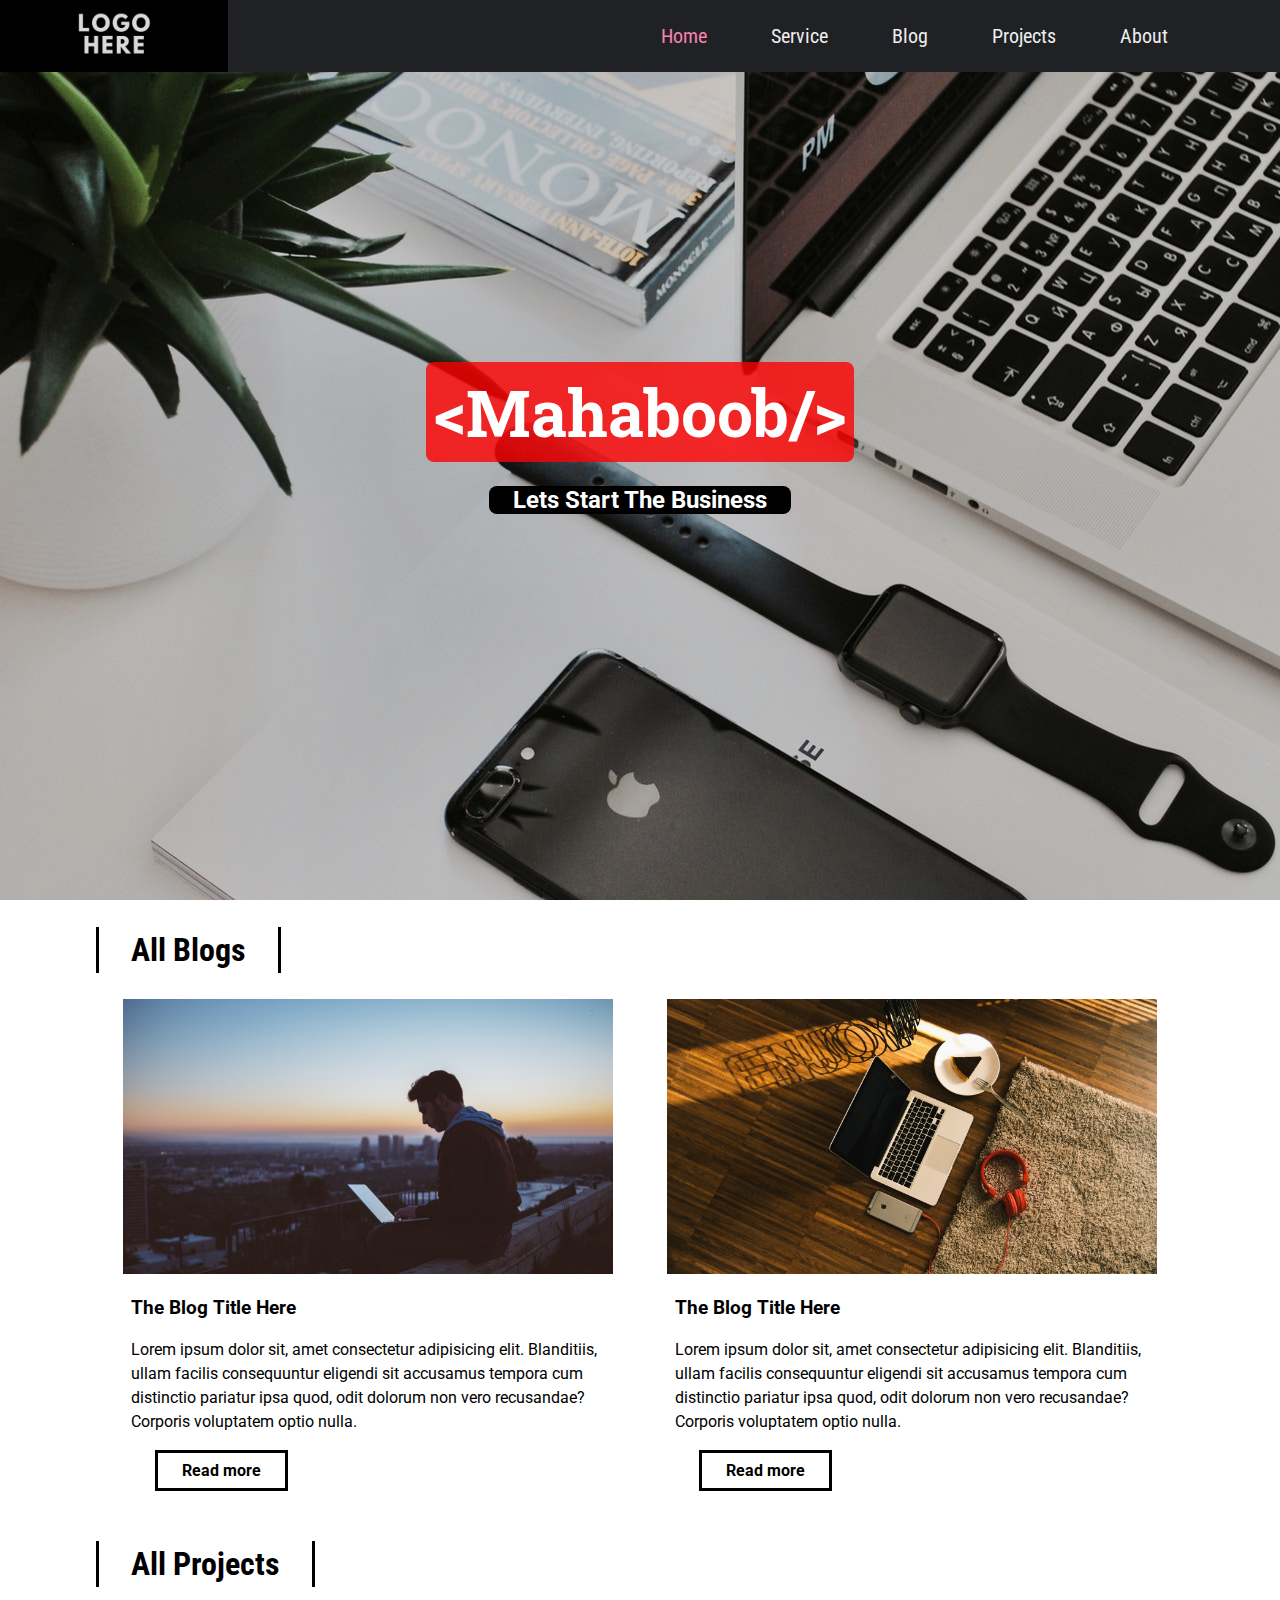
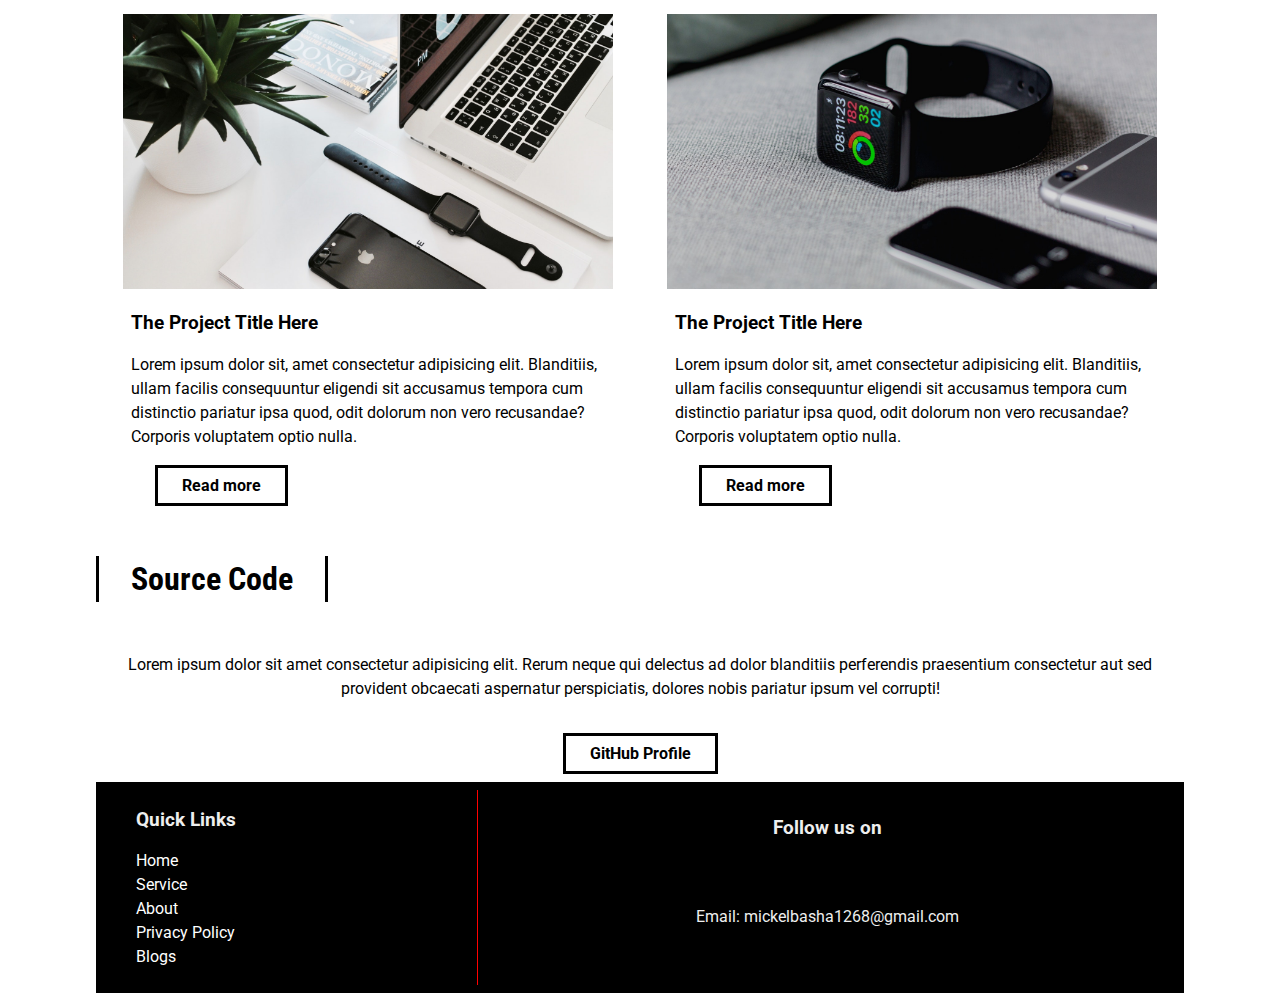
==== index.html @ 901f3002 "Add files via upload" ====
<!DOCTYPE html>
<html lang="en">

<head>
    <meta charset="UTF-8">
    <meta name="viewport" content="width=device-width, initial-scale=1.0">
    <meta http-equiv="X-UA-Compatible" content="ie=edge">
    <link rel="stylesheet" href="https://use.fontawesome.com/releases/v5.1.0/css/all.css" integrity="sha384-lKuwvrZot6UHsBSfcMvOkWwlCMgc0TaWr+30HWe3a4ltaBwTZhyTEggF5tJv8tbt"
        crossorigin="anonymous">
    <link href="https://fonts.googleapis.com/css?family=Roboto|Roboto+Condensed|Roboto+Slab" rel="stylesheet">
    <link href='https://unpkg.com/boxicons@2.0.7/css/boxicons.min.css' rel='stylesheet'>
    <link rel="stylesheet" href="style.css">
    <title>GTCoding</title>
</head>

<body>
    <div id="slideout-menu">
        <ul>
            <li>
                <a href="index.html">Home</a>
            </li>
            <li>
                <a href="blogslist.html">Service</a>
                <i class="bx bxs-chevron-down"></i>
                <ul>
                    <li><a href="">web development</a></li>
                    <li><a href="">android app development</a></li>
                    <li><a href="">social media marketing</a></li>
                    <li><a href="">digital marketing</a></li>
                </ul>
            </li>
            <li>
                <a href="blogslist.html">Blog</a>
            </li>
            <li>
                <a href="blogslist.html">Projects</a>
            </li>
            <li>
                <a href="about.html">About</a>
            </li>
            <li>
                <input type="text" placeholder="Search Here">
            </li>
        </ul>
    </div>

    <nav>
        <div id="logo-img">
            <a href="#">
                <img src="img/logo.png" alt="GTCoding Logo">
            </a>
        </div>
        <div id="menu-icon">
            <i class="fas fa-bars"></i>
        </div>
        <ul>
            <li>
                <a class="active" href="index.html">Home</a>
            </li>
            <li>
                <a href="blogslist.html">Service</a>
                <ul>
                    <li><a href="">web development</a></li>
                    <li><a href="">android app development</a></li>
                    <li><a href="">social media marketing</a></li>
                    <li><a href="">digital marketing</a></li>           
                </ul>
            </li>
            <li>
                <a href="blogslist.html">Blog</a>
            </li>
            <li>
                <a href="blogslist.html">Projects</a>
            </li>
            <li>
                <a href="about.html">About</a>
            </li>
            <li>
                <div id="search-icon">
                    <i class="fas fa-search"></i>
                </div>
            </li>
        </ul>
    </nav>

    <div id="searchbox">
        <input type="text" placeholder="Search Here">
    </div>

    <div id="banner">
        <h1>&lt;Mahaboob/&gt;</h1>
        <h3>Lets Start The Business</h3>
    </div>

    <main>
        <a href="blogslist.html">
            <h2 class="section-heading">All Blogs</h2>
        </a>

        <section>
            <div class="card">
                <div class="card-image">
                    <a href="blogpost.html">
                        <img src="img/1.jpg" alt="Card Image">
                    </a>
                </div>

                <div class="card-description">
                    <a href="blogpost.html">
                        <h3>The Blog Title Here</h3>
                    </a>
                    <p>
                        Lorem ipsum dolor sit, amet consectetur adipisicing elit. Blanditiis, ullam facilis consequuntur eligendi sit accusamus tempora
                        cum distinctio pariatur ipsa quod, odit dolorum non vero recusandae? Corporis voluptatem optio nulla.
                    </p>
                    <a href="blogpost.html" class="btn-readmore">Read more</a>
                </div>
            </div>

            <div class="card">
                <div class="card-image">
                    <a href="blogpost.html">
                        <img src="img/2.jpg" alt="Card Image">
                    </a>
                </div>

                <div class="card-description">
                    <a href="blogpost.html">
                        <h3>The Blog Title Here</h3>
                    </a>
                    <p>
                        Lorem ipsum dolor sit, amet consectetur adipisicing elit. Blanditiis, ullam facilis consequuntur eligendi sit accusamus tempora
                        cum distinctio pariatur ipsa quod, odit dolorum non vero recusandae? Corporis voluptatem optio nulla.
                    </p>
                    <a href="blogpost.html" class="btn-readmore">Read more</a>
                </div>
            </div>
        </section>

        <a href="blogslist.html">
        	<h2 class="section-heading">All Projects</h2>
    	</a>

        <section>
            <div class="card">
                <div class="card-image">
                    <a href="blogpost.html">
                        <img src="img/3.jpg" alt="Card Image">
                    </a>
                </div>

                <div class="card-description">
                    <a href="blogpost.html">
                        <h3>The Project Title Here</h3>
                    </a>
                    <p>
                        Lorem ipsum dolor sit, amet consectetur adipisicing elit. Blanditiis, ullam facilis consequuntur eligendi sit accusamus tempora
                        cum distinctio pariatur ipsa quod, odit dolorum non vero recusandae? Corporis voluptatem optio nulla.
                    </p>
                    <a href="blogpost.html" class="btn-readmore">Read more</a>
                </div>
            </div>

            <div class="card">
                <div class="card-image">
                    <a href="blogpost.html">
                        <img src="img/4.jpg" alt="Card Image">
                    </a>
                </div>

                <div class="card-description">
                    <a href="blogpost.html">
                        <h3>The Project Title Here</h3>
                    </a>
                    <p>
                        Lorem ipsum dolor sit, amet consectetur adipisicing elit. Blanditiis, ullam facilis consequuntur eligendi sit accusamus tempora
                        cum distinctio pariatur ipsa quod, odit dolorum non vero recusandae? Corporis voluptatem optio nulla.
                    </p>
                    <a href="blogpost.html" class="btn-readmore">Read more</a>
                </div>
            </div>
        </section>

        <h2 class="section-heading">Source Code</h2>

        <section id="section-source">
            <p>
                Lorem ipsum dolor sit amet consectetur adipisicing elit. Rerum neque qui delectus ad dolor blanditiis perferendis praesentium
                consectetur aut sed provident obcaecati aspernatur perspiciatis, dolores nobis pariatur ipsum vel corrupti!
            </p>
            <a href="#" class="btn-readmore">GitHub Profile</a>
        </section>

        <footer>
            <div id="left-footer">
                <h3>Quick Links</h3>
                <p>
                    <ul>
                        <li>
                            <a href="index.html">Home</a>
                        </li>
                        <li>
                            <a href="about.html">Service</a>
                        </li>
                        <li>
                            <a href="about.html">About</a>
                        </li>
                        <li>
                            <a href="#">Privacy Policy</a>
                        </li>
                        <li>
                            <a href="blogslist.html">Blogs</a>
                        </li>
                    </ul>
                </p>
            </div>

            <div id="right-footer">
                <h3>Follow us on</h3>
                <div id="social-media-footer">
                    <ul>
                        <li>
                            <a href="https://facebook.com/Mahaboobtech/">
                                <i class="fab fa-facebook"></i>
                            </a>
                        </li>
                        <li>
                            <a href="https://youtube.com/mahaboobtech">
                                <i class="fab fa-youtube"></i>
                            </a>
                        </li>
                        <li>
                            <a href="https://github.com/mahaboobtech">
                                <i class="fab fa-github"></i>
                            </a>
                        </li>
                    </ul>
                </div>
                <p>Email: mickelbasha1268@gmail.com</p>
            </div>
        </footer>

    </main>

    <script src="main.js"></script>
</body>

</html>
---- style.css ----
body {
  font-family: "Roboto", sans-serif;
  margin: 0;
}

h1 {
  padding: 8px;
  background: rgba(255, 0, 0, 0.8);
  border-radius: 8px;
  margin: 0;
  font-size: 64px;
  font-family: "Roboto Slab", serif;
}

p {
  line-height: 1.5;
}

main {
  margin: 0 auto;
}

a {
  text-decoration: none;
  color: black;
}

a:hover {
  text-decoration: underline;
}

/* Inputs */

input,
textarea {
  height: 32px;
  padding: 0 16px;
  font-family: "Roboto Condensed", sans-serif;
  font-size: 20px;
  border: none;
  box-shadow: inset 8px 3px 18px -4px rgba(0, 0, 0, 0.4);
}

input:focus,
textarea:focus {
  outline: none;
}

/* Banner */

#banner {
  height: 100vh;
  display: flex;
  align-items: center;
  justify-content: center;
  flex-direction: column;
  background: rgba(0, 0, 0, 0.2) url("img/3.jpg");
  background-size: cover;
  background-attachment: fixed;
  background-position: center;
  background-blend-mode: overlay;
  color: white;
}

#banner h3 {
  background: black;
  border-radius: 8px;
  padding: 0 24px;
  font-size: 24px;
}

/* Search Box */

#searchbox {
  position: fixed;
  right: 0;
  top: 24px;
  width: 500px;
  pointer-events: none;
  z-index: 50;
  transition: 0.4s;
}

#searchbox input {
  height: 48px;
  width: 100%;
}

/* Navigation */

nav {
  height: 72px;
  background: #202125;
  width: 100%;
  margin: 0;
  position: fixed;
  font-family: "Roboto Condensed", sans-serif;
  font-size: 20px;
  display: flex;
  justify-content: space-between;
  padding: 0 16px 0 0;
  box-sizing: border-box;
  z-index: 100;
}

nav a {
  padding: 0 32px;
  color: #eee;
  transition: 0.4s;
}

nav a:hover {
  text-decoration: none;
  color: red;
}

nav ul {
  display: flex;
  list-style: none;
  justify-content: space-around;
  align-items: center;
  height: 100%;
  margin: 0;
}
nav ul ul{
  display:grid;
  height: inherit;
  margin: 0px 0px 0 0;
  padding: 1px 1px 1px 1px;
  opacity: 0;
  visibility: hidden;
  position: absolute;
  top: 60px;
  /* left: 0; */
  z-index: 2;
  background: #202125;
  border-radius: 5px;
  transition: all .3s ease-in-out;
}
nav ul ul li{
  margin-top: 5px;
  height: 30px;
  border-color: aliceblue;
  /* height: 40px; */
  /* margin-top: 20px; */
  /* min-height: px; */
  /* color: black;
  padding: 12px 16px;
  text-decoration: none;
  display: block; */
}

nav li:hover > ul{
  opacity: 1;
  visibility: visible;
  margin: 0;
}

.active {
  color: #f783ae;
}

#logo-img {
  display: flex;
  height: 100%;
  background: #111;
  padding: 0 32px;
  align-items: center;
  color: white;
  transition: 0.4s;
}

#logo-img img {
  height: 100px;
}

#logo-img:hover {
  background: black;
}

#menu-icon {
  height: 100%;
  font-size: 28px;
  padding: 0 4px;
  color: #eee;
  display: none;
  align-items: center;
}

/* Search Icon */

#search-icon {
  color: white;
  padding: 0 32px;
  cursor: pointer;
  transition: 0.4s;
}

#search-icon:hover {
  color: red;
}

/* Slideout Menu */

#slideout-menu {
  display: none;
  background: #2d3436;
  z-index: 100;
  position: fixed;
  transition: 0.4s;
  margin-top: 72px;
  width: 100%;
  text-align: center;
  opacity:0;
  pointer-events:none;
}

#slideout-menu ul {
  list-style: none;
  padding: 0 32px;
}

#slideout-menu ul li {
  padding: 8px;
}

#slideout-menu a {
  font-family: "Roboto Condensed", sans-serif;
  font-size: 20px;
  color: white;
}

#slideout-menu input {
  width: 85%;
  padding: 8px;
  font-family: "Roboto Condensed", sans-serif;
  font-size: 20px;
  text-align: center;
}

#slideout-menu ul li ul{
  display: contents;
  /* display: none; */
  margin-top: 10px;
  opacity: 1;
  visibility: hidden;
  position:relative;
  top: auto;
  /* left: 0; */
  /* z-index: 1; */
  background: #3b5998;
  border-radius: 3px;
  transition: all .3s ease-in-out;
}

#slidout-menu li:hover > ul{
  opacity: 1;
  visibility: visible;
  /* position: absolute; */
  margin: 0;
}
#slidout-menu li:hover ul{
  display: none;
}

/* Sections */

section {
  display: flex;
  justify-content: space-around;
  flex-wrap: wrap;
}

.section-heading {
  font-size: 32px;
  font-family: "Roboto Condensed", sans-serif;
  border-left: 3px solid black;
  border-right: 3px solid black;
  transition: all 0.4s;
  display: inline-block;
  padding: 4px 32px;
}

.section-heading:hover {
  padding: 4px 48px;
  background: red;
}

/* Section Source */

#section-source p {
  padding: 8px;
  text-align: center;
}

#section-source a {
  margin: 8px;
  text-align: center;
}

/* Card */

.card-image {
  transition: 0.4s;
}

.card-image:hover {
  box-shadow: 0 10px 6px -6px #777;
}

.card .card-description {
  padding: 0 8px;
}

.card-meta-blogpost{
  color:#333;
  font-size:14px;
  padding: 16px;
  font-family:'Roboto Slab', serif;
}

.card-meta-blogpost a{
  color:#333;
}

/* Button Read more */

.btn-readmore {
  padding: 8px 24px;
  border: 3px solid black;
  transition: 0.4s;
  display: inline-block;
  margin-bottom: 24px;
  margin-left: 24px;
  font-weight: bold;
  cursor: pointer;
  background: white;
}

.btn-readmore:hover {
  background: red;
  text-decoration: none;
  padding: 8px 64px 8px 24px;
  color: white;
}

/* Footer */

footer {
  background: black;
  padding: 8px;
  color: #eee;
  display: flex;
}

footer a {
  color: white;
}

footer #left-footer {
  flex: 1;
  border-right: 1px solid red;
  padding-left: 32px;
}

footer #left-footer ul {
  padding: 0;
  list-style: none;
  line-height: 1.5;
}

footer #right-footer {
  flex: 2;
  padding: 8px;
  text-align: center;
}

footer #social-media-footer a .fa-facebook,
footer #social-media-footer a .fa-youtube,
footer #social-media-footer a .fa-github {
  color: white;
  transition: 0.4s;
}

footer #social-media-footer ul {
  display: flex;
  list-style: none;
  justify-content: center;
  padding: 0;
}

footer #social-media-footer ul li {
  font-size: 48px;
  padding: 16px;
  transition: 0.4s;
}

footer #social-media-footer ul li:hover a .fa-youtube {
  color: red;
}

footer #social-media-footer ul li:hover a .fa-facebook {
  color: #3b5998;
}

footer #social-media-footer ul li:hover a .fa-github {
  color: #bbb;
}

/* Blog List page */

.page-heading{
  font-size:32px;
  font-family:'Roboto Condensed', sans-serif;
  border-left:3px solid black;
  border-right:3px solid black;
  transition: all 0.4s;
  display:inline-block;
  padding:4px 32px;
  margin-top: 120px;
}

.page-heading:hover{
  padding:4px 48px;
  background:red;
}

.card-meta{
  color:#333;
  font-size: 14px;
  padding-left:8px;
  font-family:'Roboto Slab', serif;
}

.card-meta a{
  color:#333;
}

/* Pagination */

.pagination{
  padding:8px;
  text-align:center;
  font-weight:bold;
}

.pagination a{
  border-top: 3px solid white;
  display: inline-block;
  padding:8px 16px;
  transition:0.4s;
}

.pagination a:hover{
  text-decoration: none;
  border-top:3px solid black;
}

/* Single Blogpost */

#post-container{
  display: flex;
}

#blogpost{
  display: flex;
  flex-direction:column;
  width:70%;
  border-left:1px solid #999;
}

#blogpost .card{
  width:100%;
}

#blogpost .card-image:hover{
  box-shadow: none;
}

/* Sidebar */

#sidebar{
  background:#333;
  flex:1;
  padding: 8px 16px;
  color:white;
  box-shadow: inset 27px 0 51px -18px rgba(0,0,0,0.75);
}

/* Comments section */

#comments-section{
  border-top: 2px solid #eee;
  padding:8px;
}


/* Media Queries */

@media (max-width: 900px) {
  nav ul {
    display: none;
  }

  #menu-icon {
    display: flex;
  }

  #slideout-menu {
    display: block;
  }

  #searchbox {
    display: none;
  }

  #blogpost{
    width:100%;
    border-left:0;
  }

  #sidebar{
    display: none;
  }
}

@media (max-width: 719px) {
  main {
    width: 95%;
  }

  section {
    flex-direction: column;
  }

  .card,
  .card .card-image img {
    width: 100%;
  }

  footer {
    flex-direction: column;
    text-align: center;
  }

  footer #left-footer {
    flex: 1;
    border-right: 0;
    padding-left: 0;
  }

  footer #right-footer {
    background: #eee;
    color: black;
  }

  footer #right-footer a {
    color: black;
  }

  footer #social-media-footer a .fa-facebook,
  footer #social-media-footer a .fa-youtube,
  footer #social-media-footer a .fa-github {
    color: black;
    transition: 0.4s;
  }
}

@media (max-width: 600px) {
  main {
    width: 100%;
  }

  h1 {
    font-size: 48px;
  }

  #banner h3 {
    font-size: 20px;
  }

  .card {
    text-align: center;
  }

  #logo-img {
    padding: 0;
  }
}

@media (min-width: 720px) {
  main {
    width: 95%;
  }
  .card {
    width: 45%;
  }
  .card .card-image img {
    width: 100%;
  }
}

@media (min-width: 1200px) {
  main {
    width: 85%;
  }
}
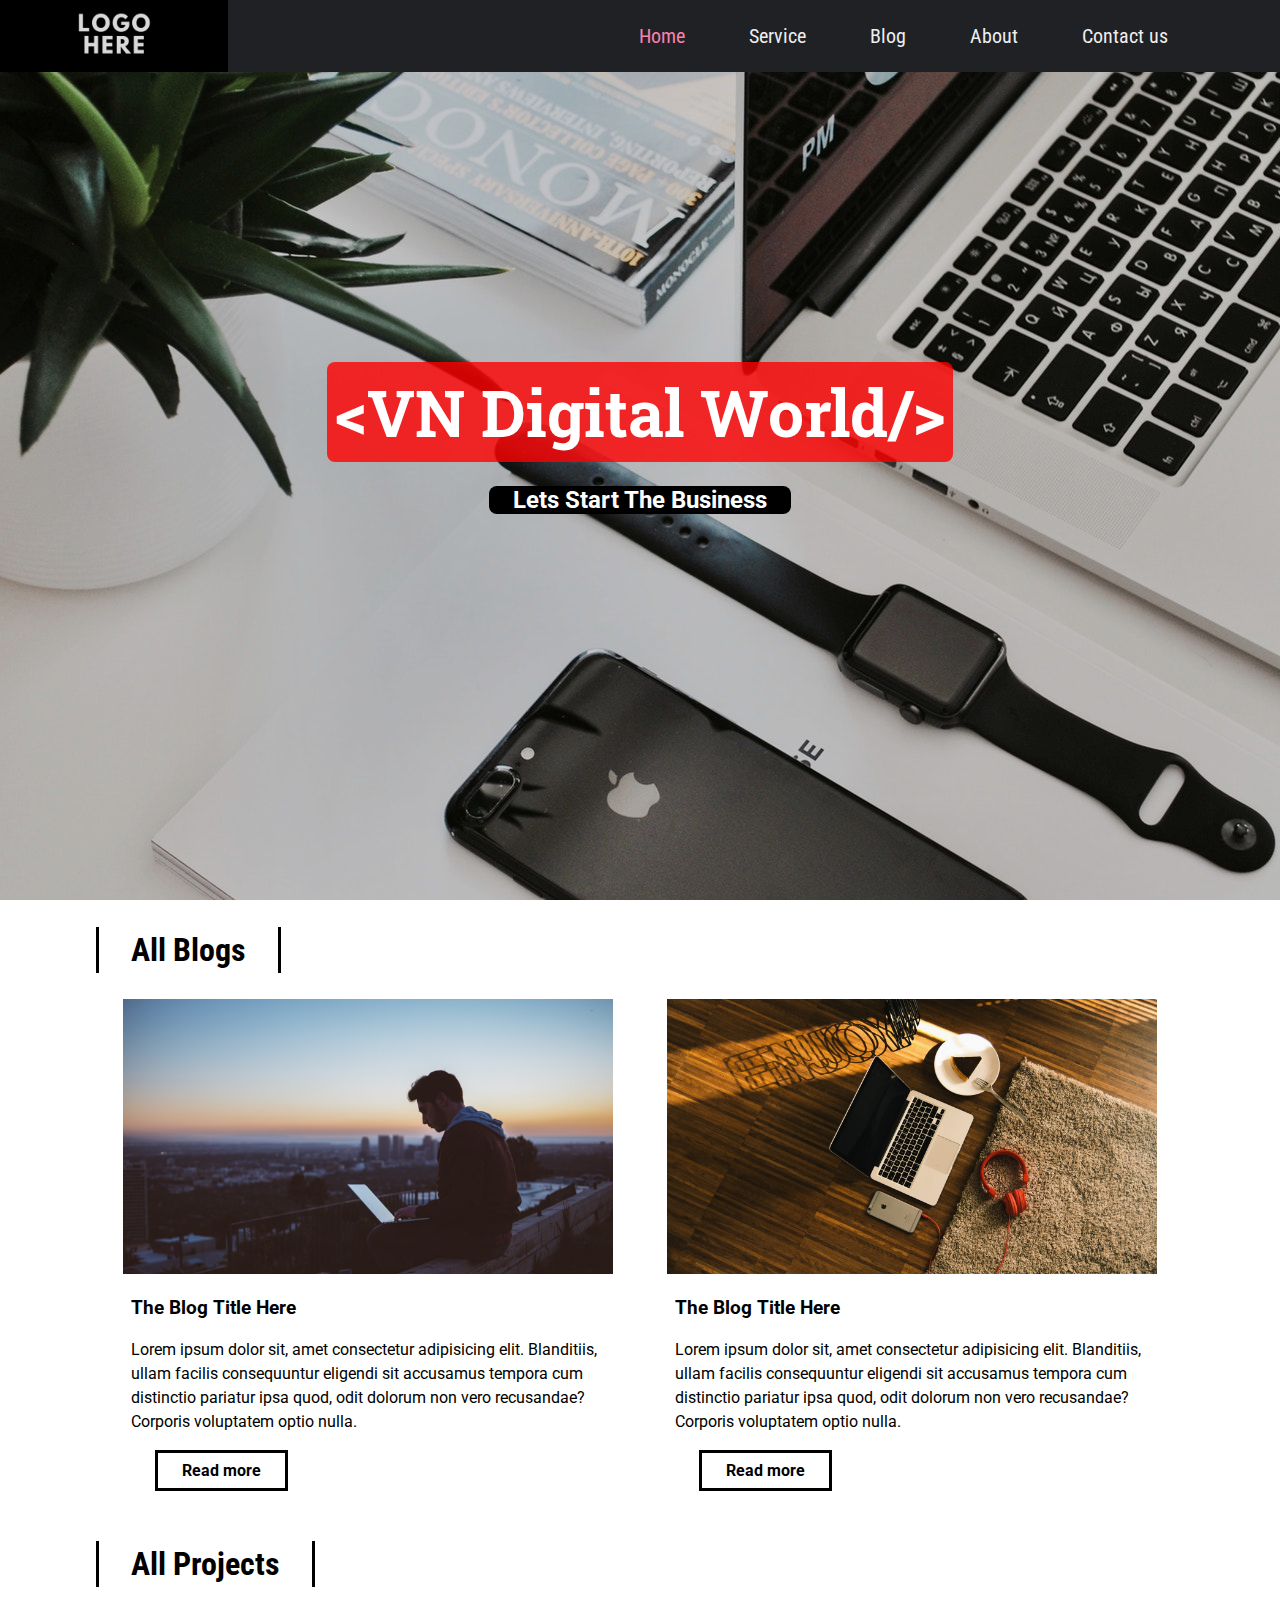
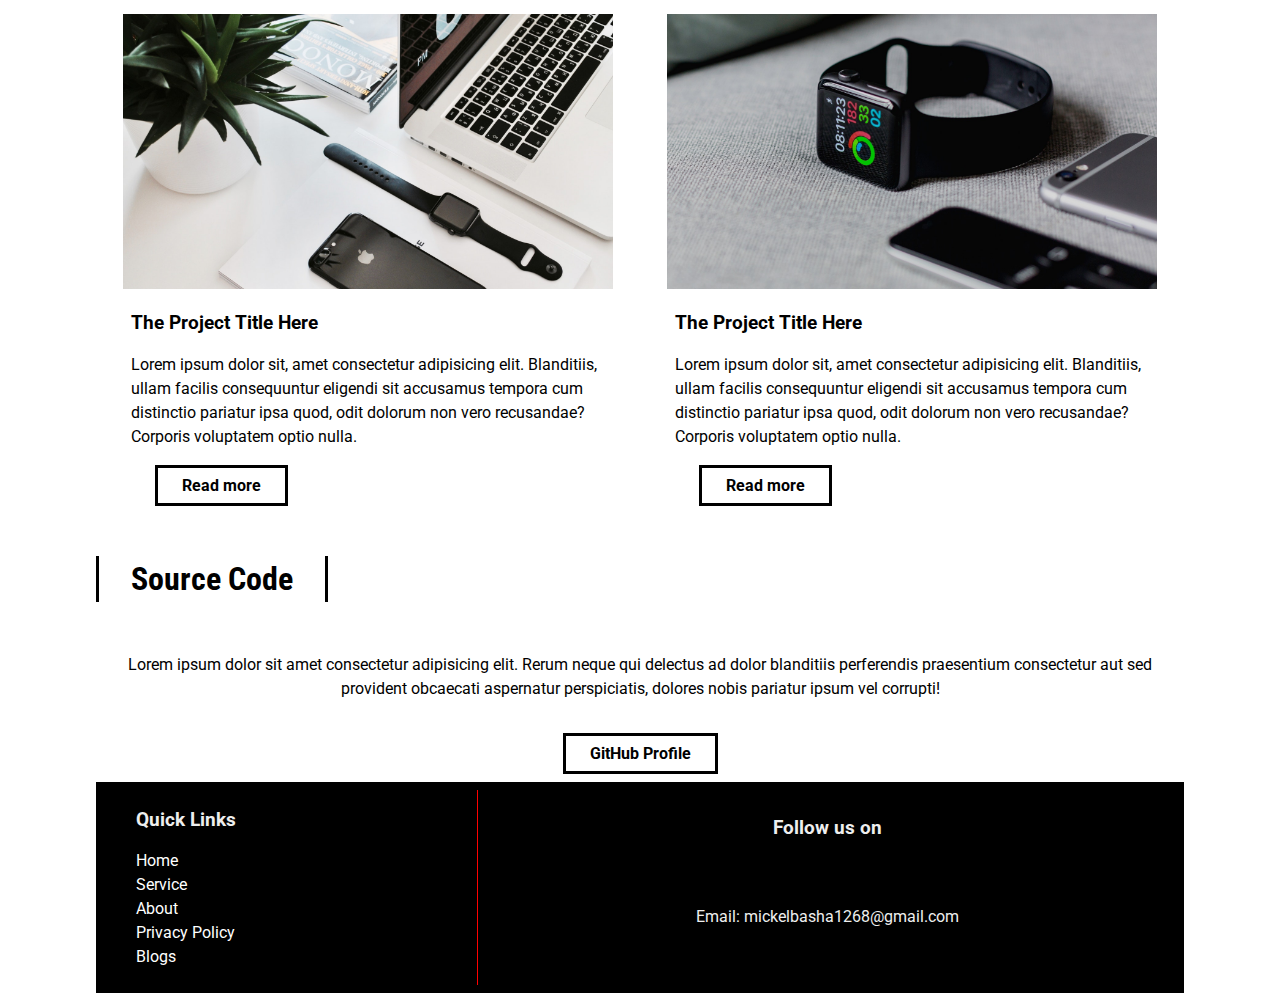
==== commit 9731ab15: "justTesting" ====
--- a/index.html
+++ b/index.html
@@ -1,248 +1,260 @@
-<!DOCTYPE html>
-<html lang="en">
-
-<head>
-    <meta charset="UTF-8">
-    <meta name="viewport" content="width=device-width, initial-scale=1.0">
-    <meta http-equiv="X-UA-Compatible" content="ie=edge">
-    <link rel="stylesheet" href="https://use.fontawesome.com/releases/v5.1.0/css/all.css" integrity="sha384-lKuwvrZot6UHsBSfcMvOkWwlCMgc0TaWr+30HWe3a4ltaBwTZhyTEggF5tJv8tbt"
-        crossorigin="anonymous">
-    <link href="https://fonts.googleapis.com/css?family=Roboto|Roboto+Condensed|Roboto+Slab" rel="stylesheet">
-    <link href='https://unpkg.com/boxicons@2.0.7/css/boxicons.min.css' rel='stylesheet'>
-    <link rel="stylesheet" href="style.css">
-    <title>GTCoding</title>
-</head>
-
-<body>
-    <div id="slideout-menu">
-        <ul>
-            <li>
-                <a href="index.html">Home</a>
-            </li>
-            <li>
-                <a href="blogslist.html">Service</a>
-                <i class="bx bxs-chevron-down"></i>
-                <ul>
-                    <li><a href="">web development</a></li>
-                    <li><a href="">android app development</a></li>
-                    <li><a href="">social media marketing</a></li>
-                    <li><a href="">digital marketing</a></li>
-                </ul>
-            </li>
-            <li>
-                <a href="blogslist.html">Blog</a>
-            </li>
-            <li>
-                <a href="blogslist.html">Projects</a>
-            </li>
-            <li>
-                <a href="about.html">About</a>
-            </li>
-            <li>
-                <input type="text" placeholder="Search Here">
-            </li>
-        </ul>
-    </div>
-
-    <nav>
-        <div id="logo-img">
-            <a href="#">
-                <img src="img/logo.png" alt="GTCoding Logo">
-            </a>
-        </div>
-        <div id="menu-icon">
-            <i class="fas fa-bars"></i>
-        </div>
-        <ul>
-            <li>
-                <a class="active" href="index.html">Home</a>
-            </li>
-            <li>
-                <a href="blogslist.html">Service</a>
-                <ul>
-                    <li><a href="">web development</a></li>
-                    <li><a href="">android app development</a></li>
-                    <li><a href="">social media marketing</a></li>
-                    <li><a href="">digital marketing</a></li>           
-                </ul>
-            </li>
-            <li>
-                <a href="blogslist.html">Blog</a>
-            </li>
-            <li>
-                <a href="blogslist.html">Projects</a>
-            </li>
-            <li>
-                <a href="about.html">About</a>
-            </li>
-            <li>
-                <div id="search-icon">
-                    <i class="fas fa-search"></i>
-                </div>
-            </li>
-        </ul>
-    </nav>
-
-    <div id="searchbox">
-        <input type="text" placeholder="Search Here">
-    </div>
-
-    <div id="banner">
-        <h1>&lt;Mahaboob/&gt;</h1>
-        <h3>Lets Start The Business</h3>
-    </div>
-
-    <main>
-        <a href="blogslist.html">
-            <h2 class="section-heading">All Blogs</h2>
-        </a>
-
-        <section>
-            <div class="card">
-                <div class="card-image">
-                    <a href="blogpost.html">
-                        <img src="img/1.jpg" alt="Card Image">
-                    </a>
-                </div>
-
-                <div class="card-description">
-                    <a href="blogpost.html">
-                        <h3>The Blog Title Here</h3>
-                    </a>
-                    <p>
-                        Lorem ipsum dolor sit, amet consectetur adipisicing elit. Blanditiis, ullam facilis consequuntur eligendi sit accusamus tempora
-                        cum distinctio pariatur ipsa quod, odit dolorum non vero recusandae? Corporis voluptatem optio nulla.
-                    </p>
-                    <a href="blogpost.html" class="btn-readmore">Read more</a>
-                </div>
-            </div>
-
-            <div class="card">
-                <div class="card-image">
-                    <a href="blogpost.html">
-                        <img src="img/2.jpg" alt="Card Image">
-                    </a>
-                </div>
-
-                <div class="card-description">
-                    <a href="blogpost.html">
-                        <h3>The Blog Title Here</h3>
-                    </a>
-                    <p>
-                        Lorem ipsum dolor sit, amet consectetur adipisicing elit. Blanditiis, ullam facilis consequuntur eligendi sit accusamus tempora
-                        cum distinctio pariatur ipsa quod, odit dolorum non vero recusandae? Corporis voluptatem optio nulla.
-                    </p>
-                    <a href="blogpost.html" class="btn-readmore">Read more</a>
-                </div>
-            </div>
-        </section>
-
-        <a href="blogslist.html">
-        	<h2 class="section-heading">All Projects</h2>
-    	</a>
-
-        <section>
-            <div class="card">
-                <div class="card-image">
-                    <a href="blogpost.html">
-                        <img src="img/3.jpg" alt="Card Image">
-                    </a>
-                </div>
-
-                <div class="card-description">
-                    <a href="blogpost.html">
-                        <h3>The Project Title Here</h3>
-                    </a>
-                    <p>
-                        Lorem ipsum dolor sit, amet consectetur adipisicing elit. Blanditiis, ullam facilis consequuntur eligendi sit accusamus tempora
-                        cum distinctio pariatur ipsa quod, odit dolorum non vero recusandae? Corporis voluptatem optio nulla.
-                    </p>
-                    <a href="blogpost.html" class="btn-readmore">Read more</a>
-                </div>
-            </div>
-
-            <div class="card">
-                <div class="card-image">
-                    <a href="blogpost.html">
-                        <img src="img/4.jpg" alt="Card Image">
-                    </a>
-                </div>
-
-                <div class="card-description">
-                    <a href="blogpost.html">
-                        <h3>The Project Title Here</h3>
-                    </a>
-                    <p>
-                        Lorem ipsum dolor sit, amet consectetur adipisicing elit. Blanditiis, ullam facilis consequuntur eligendi sit accusamus tempora
-                        cum distinctio pariatur ipsa quod, odit dolorum non vero recusandae? Corporis voluptatem optio nulla.
-                    </p>
-                    <a href="blogpost.html" class="btn-readmore">Read more</a>
-                </div>
-            </div>
-        </section>
-
-        <h2 class="section-heading">Source Code</h2>
-
-        <section id="section-source">
-            <p>
-                Lorem ipsum dolor sit amet consectetur adipisicing elit. Rerum neque qui delectus ad dolor blanditiis perferendis praesentium
-                consectetur aut sed provident obcaecati aspernatur perspiciatis, dolores nobis pariatur ipsum vel corrupti!
-            </p>
-            <a href="#" class="btn-readmore">GitHub Profile</a>
-        </section>
-
-        <footer>
-            <div id="left-footer">
-                <h3>Quick Links</h3>
-                <p>
-                    <ul>
-                        <li>
-                            <a href="index.html">Home</a>
-                        </li>
-                        <li>
-                            <a href="about.html">Service</a>
-                        </li>
-                        <li>
-                            <a href="about.html">About</a>
-                        </li>
-                        <li>
-                            <a href="#">Privacy Policy</a>
-                        </li>
-                        <li>
-                            <a href="blogslist.html">Blogs</a>
-                        </li>
-                    </ul>
-                </p>
-            </div>
-
-            <div id="right-footer">
-                <h3>Follow us on</h3>
-                <div id="social-media-footer">
-                    <ul>
-                        <li>
-                            <a href="https://facebook.com/Mahaboobtech/">
-                                <i class="fab fa-facebook"></i>
-                            </a>
-                        </li>
-                        <li>
-                            <a href="https://youtube.com/mahaboobtech">
-                                <i class="fab fa-youtube"></i>
-                            </a>
-                        </li>
-                        <li>
-                            <a href="https://github.com/mahaboobtech">
-                                <i class="fab fa-github"></i>
-                            </a>
-                        </li>
-                    </ul>
-                </div>
-                <p>Email: mickelbasha1268@gmail.com</p>
-            </div>
-        </footer>
-
-    </main>
-
-    <script src="main.js"></script>
-</body>
-
+<!DOCTYPE html>
+<html lang="en">
+
+<head>
+    <meta charset="UTF-8">
+    <meta name="viewport" content="width=device-width, initial-scale=1.0">
+    <meta http-equiv="X-UA-Compatible" content="ie=edge">
+    <link rel="stylesheet" href="https://use.fontawesome.com/releases/v5.1.0/css/all.css"
+        integrity="sha384-lKuwvrZot6UHsBSfcMvOkWwlCMgc0TaWr+30HWe3a4ltaBwTZhyTEggF5tJv8tbt" crossorigin="anonymous">
+    <link href="https://fonts.googleapis.com/css?family=Roboto|Roboto+Condensed|Roboto+Slab" rel="stylesheet">
+    <link href='https://unpkg.com/boxicons@2.0.7/css/boxicons.min.css' rel='stylesheet'>
+    <link rel="stylesheet" href="style.css">
+    <title>GTCoding</title>
+</head>
+
+<body>
+    <div id="slideout-menu">
+        <ul>
+            <li>
+                <a href="index.html">Home</a>
+            </li>
+            <li>
+                <a href="blogslist.html">Service</a>
+                <button class="dropbtn" onclick="showcase()">
+                <i class="bx bxs-chevron-down"></i>
+                </button>
+                <ul id="content" style="display: none;">
+                    <li><a href="">web development</a></li>
+                    <li><a href="">android app development</a></li>
+                    <li><a href="">social media marketing</a></li>
+                    <li><a href="">digital marketing</a></li>
+                </ul>
+            </li>
+            <li>
+                <a href="blogslist.html">Blog</a>
+            </li>
+            <li>
+                <a href="blogslist.html">About</a>
+            </li>
+            <li>
+                <a href="about.html">Contact us</a>
+            </li>
+            <li>
+                <input type="text" placeholder="Search Here">
+            </li>
+        </ul>
+    </div>
+
+    <nav>
+        <div id="logo-img">
+            <a href="#">
+                <img src="img/logo.png" alt="GTCoding Logo">
+            </a>
+        </div>
+        <div id="menu-icon">
+            <i class="fas fa-bars"></i>
+        </div>
+        <ul>
+            <li>
+                <a class="active" href="index.html">Home</a>
+            </li>
+            <li>
+                <a href="blogslist.html">Service</a>
+                <ul>
+                    <li><a href="">web development</a></li>
+                    <li><a href="">android app development</a></li>
+                    <li><a href="">social media marketing</a></li>
+                    <li><a href="">digital marketing</a></li>
+                </ul>
+            </li>
+            <li>
+                <a href="blogslist.html">Blog</a>
+            </li>
+            <li>
+                <a href="blogslist.html">About</a>
+            </li>
+            <li>
+                <a href="about.html">Contact us</a>
+            </li>
+            <li>
+                <div id="search-icon">
+                    <i class="fas fa-search"></i>
+                </div>
+            </li>
+        </ul>
+    </nav>
+
+    <div id="searchbox">
+        <input type="text" placeholder="Search Here">
+    </div>
+
+    <div id="banner">
+        <h1>&lt;VN Digital World/&gt;</h1>
+        <h3>Lets Start The Business</h3>
+    </div>
+
+    <main>
+        <a href="blogslist.html">
+            <h2 class="section-heading">All Blogs</h2>
+        </a>
+
+        <section>
+            <div class="card">
+                <div class="card-image">
+                    <a href="blogpost.html">
+                        <img src="img/1.jpg" alt="Card Image">
+                    </a>
+                </div>
+
+                <div class="card-description">
+                    <a href="blogpost.html">
+                        <h3>The Blog Title Here</h3>
+                    </a>
+                    <p>
+                        Lorem ipsum dolor sit, amet consectetur adipisicing elit. Blanditiis, ullam facilis consequuntur
+                        eligendi sit accusamus tempora
+                        cum distinctio pariatur ipsa quod, odit dolorum non vero recusandae? Corporis voluptatem optio
+                        nulla.
+                    </p>
+                    <a href="blogpost.html" class="btn-readmore">Read more</a>
+                </div>
+            </div>
+
+            <div class="card">
+                <div class="card-image">
+                    <a href="blogpost.html">
+                        <img src="img/2.jpg" alt="Card Image">
+                    </a>
+                </div>
+
+                <div class="card-description">
+                    <a href="blogpost.html">
+                        <h3>The Blog Title Here</h3>
+                    </a>
+                    <p>
+                        Lorem ipsum dolor sit, amet consectetur adipisicing elit. Blanditiis, ullam facilis consequuntur
+                        eligendi sit accusamus tempora
+                        cum distinctio pariatur ipsa quod, odit dolorum non vero recusandae? Corporis voluptatem optio
+                        nulla.
+                    </p>
+                    <a href="blogpost.html" class="btn-readmore">Read more</a>
+                </div>
+            </div>
+        </section>
+
+        <a href="blogslist.html">
+            <h2 class="section-heading">All Projects</h2>
+        </a>
+
+        <section>
+            <div class="card">
+                <div class="card-image">
+                    <a href="blogpost.html">
+                        <img src="img/3.jpg" alt="Card Image">
+                    </a>
+                </div>
+
+                <div class="card-description">
+                    <a href="blogpost.html">
+                        <h3>The Project Title Here</h3>
+                    </a>
+                    <p>
+                        Lorem ipsum dolor sit, amet consectetur adipisicing elit. Blanditiis, ullam facilis consequuntur
+                        eligendi sit accusamus tempora
+                        cum distinctio pariatur ipsa quod, odit dolorum non vero recusandae? Corporis voluptatem optio
+                        nulla.
+                    </p>
+                    <a href="blogpost.html" class="btn-readmore">Read more</a>
+                </div>
+            </div>
+
+            <div class="card">
+                <div class="card-image">
+                    <a href="blogpost.html">
+                        <img src="img/4.jpg" alt="Card Image">
+                    </a>
+                </div>
+
+                <div class="card-description">
+                    <a href="blogpost.html">
+                        <h3>The Project Title Here</h3>
+                    </a>
+                    <p>
+                        Lorem ipsum dolor sit, amet consectetur adipisicing elit. Blanditiis, ullam facilis consequuntur
+                        eligendi sit accusamus tempora
+                        cum distinctio pariatur ipsa quod, odit dolorum non vero recusandae? Corporis voluptatem optio
+                        nulla.
+                    </p>
+                    <a href="blogpost.html" class="btn-readmore">Read more</a>
+                </div>
+            </div>
+        </section>
+
+        <h2 class="section-heading">Source Code</h2>
+
+        <section id="section-source">
+            <p>
+                Lorem ipsum dolor sit amet consectetur adipisicing elit. Rerum neque qui delectus ad dolor blanditiis
+                perferendis praesentium
+                consectetur aut sed provident obcaecati aspernatur perspiciatis, dolores nobis pariatur ipsum vel
+                corrupti!
+            </p>
+            <a href="#" class="btn-readmore">GitHub Profile</a>
+        </section>
+
+        <footer>
+            <div id="left-footer">
+                <h3>Quick Links</h3>
+                <p>
+                <ul>
+                    <li>
+                        <a href="index.html">Home</a>
+                    </li>
+                    <li>
+                        <a href="about.html">Service</a>
+                    </li>
+                    <li>
+                        <a href="about.html">About</a>
+                    </li>
+                    <li>
+                        <a href="#">Privacy Policy</a>
+                    </li>
+                    <li>
+                        <a href="blogslist.html">Blogs</a>
+                    </li>
+                </ul>
+                </p>
+            </div>
+
+            <div id="right-footer">
+                <h3>Follow us on</h3>
+                <div id="social-media-footer">
+                    <ul>
+                        <li>
+                            <a href="https://facebook.com/Mahaboobtech/">
+                                <i class="fab fa-facebook"></i>
+                            </a>
+                        </li>
+                        <li>
+                            <a href="https://youtube.com/mahaboobtech">
+                                <i class="fab fa-youtube"></i>
+                            </a>
+                        </li>
+                        <li>
+                            <a href="https://github.com/mahaboobtech">
+                                <i class="fab fa-github"></i>
+                            </a>
+                        </li>
+                    </ul>
+                </div>
+                <p>Email: mickelbasha1268@gmail.com</p>
+            </div>
+        </footer>
+
+    </main>
+
+    <script src="main.js"></script>
+</body>
+
 </html>--- a/style.css
+++ b/style.css
@@ -1,607 +1,622 @@
-body {
-  font-family: "Roboto", sans-serif;
-  margin: 0;
-}
-
-h1 {
-  padding: 8px;
-  background: rgba(255, 0, 0, 0.8);
-  border-radius: 8px;
-  margin: 0;
-  font-size: 64px;
-  font-family: "Roboto Slab", serif;
-}
-
-p {
-  line-height: 1.5;
-}
-
-main {
-  margin: 0 auto;
-}
-
-a {
-  text-decoration: none;
-  color: black;
-}
-
-a:hover {
-  text-decoration: underline;
-}
-
-/* Inputs */
-
-input,
-textarea {
-  height: 32px;
-  padding: 0 16px;
-  font-family: "Roboto Condensed", sans-serif;
-  font-size: 20px;
-  border: none;
-  box-shadow: inset 8px 3px 18px -4px rgba(0, 0, 0, 0.4);
-}
-
-input:focus,
-textarea:focus {
-  outline: none;
-}
-
-/* Banner */
-
-#banner {
-  height: 100vh;
-  display: flex;
-  align-items: center;
-  justify-content: center;
-  flex-direction: column;
-  background: rgba(0, 0, 0, 0.2) url("img/3.jpg");
-  background-size: cover;
-  background-attachment: fixed;
-  background-position: center;
-  background-blend-mode: overlay;
-  color: white;
-}
-
-#banner h3 {
-  background: black;
-  border-radius: 8px;
-  padding: 0 24px;
-  font-size: 24px;
-}
-
-/* Search Box */
-
-#searchbox {
-  position: fixed;
-  right: 0;
-  top: 24px;
-  width: 500px;
-  pointer-events: none;
-  z-index: 50;
-  transition: 0.4s;
-}
-
-#searchbox input {
-  height: 48px;
-  width: 100%;
-}
-
-/* Navigation */
-
-nav {
-  height: 72px;
-  background: #202125;
-  width: 100%;
-  margin: 0;
-  position: fixed;
-  font-family: "Roboto Condensed", sans-serif;
-  font-size: 20px;
-  display: flex;
-  justify-content: space-between;
-  padding: 0 16px 0 0;
-  box-sizing: border-box;
-  z-index: 100;
-}
-
-nav a {
-  padding: 0 32px;
-  color: #eee;
-  transition: 0.4s;
-}
-
-nav a:hover {
-  text-decoration: none;
-  color: red;
-}
-
-nav ul {
-  display: flex;
-  list-style: none;
-  justify-content: space-around;
-  align-items: center;
-  height: 100%;
-  margin: 0;
-}
-nav ul ul{
-  display:grid;
-  height: inherit;
-  margin: 0px 0px 0 0;
-  padding: 1px 1px 1px 1px;
-  opacity: 0;
-  visibility: hidden;
-  position: absolute;
-  top: 60px;
-  /* left: 0; */
-  z-index: 2;
-  background: #202125;
-  border-radius: 5px;
-  transition: all .3s ease-in-out;
-}
-nav ul ul li{
-  margin-top: 5px;
-  height: 30px;
-  border-color: aliceblue;
-  /* height: 40px; */
-  /* margin-top: 20px; */
-  /* min-height: px; */
-  /* color: black;
-  padding: 12px 16px;
-  text-decoration: none;
-  display: block; */
-}
-
-nav li:hover > ul{
-  opacity: 1;
-  visibility: visible;
-  margin: 0;
-}
-
-.active {
-  color: #f783ae;
-}
-
-#logo-img {
-  display: flex;
-  height: 100%;
-  background: #111;
-  padding: 0 32px;
-  align-items: center;
-  color: white;
-  transition: 0.4s;
-}
-
-#logo-img img {
-  height: 100px;
-}
-
-#logo-img:hover {
-  background: black;
-}
-
-#menu-icon {
-  height: 100%;
-  font-size: 28px;
-  padding: 0 4px;
-  color: #eee;
-  display: none;
-  align-items: center;
-}
-
-/* Search Icon */
-
-#search-icon {
-  color: white;
-  padding: 0 32px;
-  cursor: pointer;
-  transition: 0.4s;
-}
-
-#search-icon:hover {
-  color: red;
-}
-
-/* Slideout Menu */
-
-#slideout-menu {
-  display: none;
-  background: #2d3436;
-  z-index: 100;
-  position: fixed;
-  transition: 0.4s;
-  margin-top: 72px;
-  width: 100%;
-  text-align: center;
-  opacity:0;
-  pointer-events:none;
-}
-
-#slideout-menu ul {
-  list-style: none;
-  padding: 0 32px;
-}
-
-#slideout-menu ul li {
-  padding: 8px;
-}
-
-#slideout-menu a {
-  font-family: "Roboto Condensed", sans-serif;
-  font-size: 20px;
-  color: white;
-}
-
-#slideout-menu input {
-  width: 85%;
-  padding: 8px;
-  font-family: "Roboto Condensed", sans-serif;
-  font-size: 20px;
-  text-align: center;
-}
-
-#slideout-menu ul li ul{
-  display: contents;
-  /* display: none; */
-  margin-top: 10px;
-  opacity: 1;
-  visibility: hidden;
-  position:relative;
-  top: auto;
-  /* left: 0; */
-  /* z-index: 1; */
-  background: #3b5998;
-  border-radius: 3px;
-  transition: all .3s ease-in-out;
-}
-
-#slidout-menu li:hover > ul{
-  opacity: 1;
-  visibility: visible;
-  /* position: absolute; */
-  margin: 0;
-}
-#slidout-menu li:hover ul{
-  display: none;
-}
-
-/* Sections */
-
-section {
-  display: flex;
-  justify-content: space-around;
-  flex-wrap: wrap;
-}
-
-.section-heading {
-  font-size: 32px;
-  font-family: "Roboto Condensed", sans-serif;
-  border-left: 3px solid black;
-  border-right: 3px solid black;
-  transition: all 0.4s;
-  display: inline-block;
-  padding: 4px 32px;
-}
-
-.section-heading:hover {
-  padding: 4px 48px;
-  background: red;
-}
-
-/* Section Source */
-
-#section-source p {
-  padding: 8px;
-  text-align: center;
-}
-
-#section-source a {
-  margin: 8px;
-  text-align: center;
-}
-
-/* Card */
-
-.card-image {
-  transition: 0.4s;
-}
-
-.card-image:hover {
-  box-shadow: 0 10px 6px -6px #777;
-}
-
-.card .card-description {
-  padding: 0 8px;
-}
-
-.card-meta-blogpost{
-  color:#333;
-  font-size:14px;
-  padding: 16px;
-  font-family:'Roboto Slab', serif;
-}
-
-.card-meta-blogpost a{
-  color:#333;
-}
-
-/* Button Read more */
-
-.btn-readmore {
-  padding: 8px 24px;
-  border: 3px solid black;
-  transition: 0.4s;
-  display: inline-block;
-  margin-bottom: 24px;
-  margin-left: 24px;
-  font-weight: bold;
-  cursor: pointer;
-  background: white;
-}
-
-.btn-readmore:hover {
-  background: red;
-  text-decoration: none;
-  padding: 8px 64px 8px 24px;
-  color: white;
-}
-
-/* Footer */
-
-footer {
-  background: black;
-  padding: 8px;
-  color: #eee;
-  display: flex;
-}
-
-footer a {
-  color: white;
-}
-
-footer #left-footer {
-  flex: 1;
-  border-right: 1px solid red;
-  padding-left: 32px;
-}
-
-footer #left-footer ul {
-  padding: 0;
-  list-style: none;
-  line-height: 1.5;
-}
-
-footer #right-footer {
-  flex: 2;
-  padding: 8px;
-  text-align: center;
-}
-
-footer #social-media-footer a .fa-facebook,
-footer #social-media-footer a .fa-youtube,
-footer #social-media-footer a .fa-github {
-  color: white;
-  transition: 0.4s;
-}
-
-footer #social-media-footer ul {
-  display: flex;
-  list-style: none;
-  justify-content: center;
-  padding: 0;
-}
-
-footer #social-media-footer ul li {
-  font-size: 48px;
-  padding: 16px;
-  transition: 0.4s;
-}
-
-footer #social-media-footer ul li:hover a .fa-youtube {
-  color: red;
-}
-
-footer #social-media-footer ul li:hover a .fa-facebook {
-  color: #3b5998;
-}
-
-footer #social-media-footer ul li:hover a .fa-github {
-  color: #bbb;
-}
-
-/* Blog List page */
-
-.page-heading{
-  font-size:32px;
-  font-family:'Roboto Condensed', sans-serif;
-  border-left:3px solid black;
-  border-right:3px solid black;
-  transition: all 0.4s;
-  display:inline-block;
-  padding:4px 32px;
-  margin-top: 120px;
-}
-
-.page-heading:hover{
-  padding:4px 48px;
-  background:red;
-}
-
-.card-meta{
-  color:#333;
-  font-size: 14px;
-  padding-left:8px;
-  font-family:'Roboto Slab', serif;
-}
-
-.card-meta a{
-  color:#333;
-}
-
-/* Pagination */
-
-.pagination{
-  padding:8px;
-  text-align:center;
-  font-weight:bold;
-}
-
-.pagination a{
-  border-top: 3px solid white;
-  display: inline-block;
-  padding:8px 16px;
-  transition:0.4s;
-}
-
-.pagination a:hover{
-  text-decoration: none;
-  border-top:3px solid black;
-}
-
-/* Single Blogpost */
-
-#post-container{
-  display: flex;
-}
-
-#blogpost{
-  display: flex;
-  flex-direction:column;
-  width:70%;
-  border-left:1px solid #999;
-}
-
-#blogpost .card{
-  width:100%;
-}
-
-#blogpost .card-image:hover{
-  box-shadow: none;
-}
-
-/* Sidebar */
-
-#sidebar{
-  background:#333;
-  flex:1;
-  padding: 8px 16px;
-  color:white;
-  box-shadow: inset 27px 0 51px -18px rgba(0,0,0,0.75);
-}
-
-/* Comments section */
-
-#comments-section{
-  border-top: 2px solid #eee;
-  padding:8px;
-}
-
-
-/* Media Queries */
-
-@media (max-width: 900px) {
-  nav ul {
-    display: none;
-  }
-
-  #menu-icon {
-    display: flex;
-  }
-
-  #slideout-menu {
-    display: block;
-  }
-
-  #searchbox {
-    display: none;
-  }
-
-  #blogpost{
-    width:100%;
-    border-left:0;
-  }
-
-  #sidebar{
-    display: none;
-  }
-}
-
-@media (max-width: 719px) {
-  main {
-    width: 95%;
-  }
-
-  section {
-    flex-direction: column;
-  }
-
-  .card,
-  .card .card-image img {
-    width: 100%;
-  }
-
-  footer {
-    flex-direction: column;
-    text-align: center;
-  }
-
-  footer #left-footer {
-    flex: 1;
-    border-right: 0;
-    padding-left: 0;
-  }
-
-  footer #right-footer {
-    background: #eee;
-    color: black;
-  }
-
-  footer #right-footer a {
-    color: black;
-  }
-
-  footer #social-media-footer a .fa-facebook,
-  footer #social-media-footer a .fa-youtube,
-  footer #social-media-footer a .fa-github {
-    color: black;
-    transition: 0.4s;
-  }
-}
-
-@media (max-width: 600px) {
-  main {
-    width: 100%;
-  }
-
-  h1 {
-    font-size: 48px;
-  }
-
-  #banner h3 {
-    font-size: 20px;
-  }
-
-  .card {
-    text-align: center;
-  }
-
-  #logo-img {
-    padding: 0;
-  }
-}
-
-@media (min-width: 720px) {
-  main {
-    width: 95%;
-  }
-  .card {
-    width: 45%;
-  }
-  .card .card-image img {
-    width: 100%;
-  }
-}
-
-@media (min-width: 1200px) {
-  main {
-    width: 85%;
-  }
+body {
+  font-family: "Roboto", sans-serif;
+  margin: 0;
+}
+
+h1 {
+  padding: 8px;
+  background: rgba(255, 0, 0, 0.8);
+  border-radius: 8px;
+  margin: 0;
+  font-size: 64px;
+  font-family: "Roboto Slab", serif;
+}
+
+p {
+  line-height: 1.5;
+}
+
+main {
+  margin: 0 auto;
+}
+
+a {
+  text-decoration: none;
+  color: black;
+}
+
+a:hover {
+  text-decoration: underline;
+}
+
+/* Inputs */
+
+input,
+textarea {
+  height: 32px;
+  padding: 0 16px;
+  font-family: "Roboto Condensed", sans-serif;
+  font-size: 20px;
+  border: none;
+  box-shadow: inset 8px 3px 18px -4px rgba(0, 0, 0, 0.4);
+}
+
+input:focus,
+textarea:focus {
+  outline: none;
+}
+
+/* Banner */
+
+#banner {
+  height: 100vh;
+  display: flex;
+  align-items: center;
+  justify-content: center;
+  flex-direction: column;
+  background: rgba(0, 0, 0, 0.2) url("img/3.jpg");
+  background-size: cover;
+  background-attachment: fixed;
+  background-position: center;
+  background-blend-mode: overlay;
+  color: white;
+}
+
+#banner h3 {
+  background: black;
+  border-radius: 8px;
+  padding: 0 24px;
+  font-size: 24px;
+}
+
+/* Search Box */
+
+#searchbox {
+  position: fixed;
+  right: 0;
+  top: 24px;
+  width: 500px;
+  pointer-events: none;
+  z-index: 50;
+  transition: 0.4s;
+}
+
+#searchbox input {
+  height: 48px;
+  width: 100%;
+}
+
+/* Navigation */
+
+nav {
+  height: 72px;
+  background: #202125;
+  width: 100%;
+  margin: 0;
+  position: fixed;
+  font-family: "Roboto Condensed", sans-serif;
+  font-size: 20px;
+  display: flex;
+  justify-content: space-between;
+  padding: 0 16px 0 0;
+  box-sizing: border-box;
+  z-index: 100;
+}
+
+nav a {
+  padding: 0 32px;
+  color: #eee;
+  transition: 0.4s;
+}
+
+nav a:hover {
+  text-decoration: none;
+  color: red;
+}
+
+nav ul {
+  display: flex;
+  list-style: none;
+  justify-content: space-around;
+  align-items: center;
+  height: 100%;
+  margin: 0;
+}
+nav ul ul{
+  display:grid;
+  height: inherit;
+  margin: 0px 0px 0 0;
+  padding: 1px 1px 1px 1px;
+  opacity: 0;
+  visibility: hidden;
+  position: absolute;
+  top: 60px;
+  /* left: 0; */
+  z-index: 2;
+  background: #202125;
+  border-radius: 5px;
+  transition: all .3s ease-in-out;
+}
+nav ul ul li{
+  margin-top: 5px;
+  height: 30px;
+  border-color: aliceblue;
+  /* height: 40px; */
+  /* margin-top: 20px; */
+  /* min-height: px; */
+  /* color: black;
+  padding: 12px 16px;
+  text-decoration: none;
+  display: block; */
+}
+
+nav li:hover > ul{
+  opacity: 1;
+  visibility: visible;
+  margin: 0;
+}
+
+.active {
+  color: #f783ae;
+}
+
+#logo-img {
+  display: flex;
+  height: 100%;
+  background: #111;
+  padding: 0 32px;
+  align-items: center;
+  color: white;
+  transition: 0.4s;
+}
+
+#logo-img img {
+  height: 100px;
+}
+
+#logo-img:hover {
+  background: black;
+}
+
+#menu-icon {
+  height: 100%;
+  font-size: 28px;
+  padding: 0 4px;
+  color: #eee;
+  display: none;
+  align-items: center;
+}
+
+/* Search Icon */
+
+#search-icon {
+  color: white;
+  padding: 0 32px;
+  cursor: pointer;
+  transition: 0.4s;
+}
+
+#search-icon:hover {
+  color: red;
+}
+
+/* Slideout Menu */
+
+#slideout-menu {
+  display: none;
+  background: #2d3436;
+  z-index: 100;
+  position: fixed;
+  transition: 0.4s;
+  margin-top: 72px;
+  width: 100%;
+  text-align: center;
+  opacity:0;
+  pointer-events:none;
+}
+
+#slideout-menu ul {
+  list-style: none;
+  padding: 0 32px;
+}
+
+#slideout-menu ul li {
+  padding: 8px;
+}
+
+#slideout-menu a {
+  font-family: "Roboto Condensed", sans-serif;
+  font-size: 20px;
+  color: white;
+}
+
+#slideout-menu input {
+  width: 85%;
+  padding: 8px;
+  font-family: "Roboto Condensed", sans-serif;
+  font-size: 20px;
+  text-align: center;
+}
+
+#slideout-menu ul li ul{
+  display:none;
+  padding: 0;
+  position: relative;
+  width: 100%;
+  text-align:  left;
+  /* position: absolute; */
+  background-color: #2d3436;
+  /* min-width: 160px; */
+  box-shadow: 0px 8px 16px 0px rgba(0,0,0,0.2);
+  z-index: 1;
+}
+
+#slideout-menu ul li ul a{
+  float: none;
+  color: rgb(255, 255, 255);
+  padding: 12px 16px;
+  text-decoration: none;
+  display: block;
+  text-align: left;
+}
+
+.dropdown:hover  {
+  display: block;
+}
+
+#slideout-menu ul li ul a:hover{
+  text-decoration: underline;
+}
+
+#slidout-menu li:hover > ul{
+  opacity: 1;
+  visibility: visible;
+  /* position: absolute; */
+  margin: 0;
+}
+#slidout-menu li:hover ul{
+  display: none;
+}
+
+/* Sections */
+
+section {
+  display: flex;
+  justify-content: space-around;
+  flex-wrap: wrap;
+}
+
+.section-heading {
+  font-size: 32px;
+  font-family: "Roboto Condensed", sans-serif;
+  border-left: 3px solid black;
+  border-right: 3px solid black;
+  transition: all 0.4s;
+  display: inline-block;
+  padding: 4px 32px;
+}
+
+.section-heading:hover {
+  padding: 4px 48px;
+  background: red;
+}
+
+/* Section Source */
+
+#section-source p {
+  padding: 8px;
+  text-align: center;
+}
+
+#section-source a {
+  margin: 8px;
+  text-align: center;
+}
+
+/* Card */
+
+.card-image {
+  transition: 0.4s;
+}
+
+.card-image:hover {
+  box-shadow: 0 10px 6px -6px #777;
+}
+
+.card .card-description {
+  padding: 0 8px;
+}
+
+.card-meta-blogpost{
+  color:#333;
+  font-size:14px;
+  padding: 16px;
+  font-family:'Roboto Slab', serif;
+}
+
+.card-meta-blogpost a{
+  color:#333;
+}
+
+/* Button Read more */
+
+.btn-readmore {
+  padding: 8px 24px;
+  border: 3px solid black;
+  transition: 0.4s;
+  display: inline-block;
+  margin-bottom: 24px;
+  margin-left: 24px;
+  font-weight: bold;
+  cursor: pointer;
+  background: white;
+}
+
+.btn-readmore:hover {
+  background: red;
+  text-decoration: none;
+  padding: 8px 64px 8px 24px;
+  color: white;
+}
+
+/* Footer */
+
+footer {
+  background: black;
+  padding: 8px;
+  color: #eee;
+  display: flex;
+}
+
+footer a {
+  color: white;
+}
+
+footer #left-footer {
+  flex: 1;
+  border-right: 1px solid red;
+  padding-left: 32px;
+}
+
+footer #left-footer ul {
+  padding: 0;
+  list-style: none;
+  line-height: 1.5;
+}
+
+footer #right-footer {
+  flex: 2;
+  padding: 8px;
+  text-align: center;
+}
+
+footer #social-media-footer a .fa-facebook,
+footer #social-media-footer a .fa-youtube,
+footer #social-media-footer a .fa-github {
+  color: white;
+  transition: 0.4s;
+}
+
+footer #social-media-footer ul {
+  display: flex;
+  list-style: none;
+  justify-content: center;
+  padding: 0;
+}
+
+footer #social-media-footer ul li {
+  font-size: 48px;
+  padding: 16px;
+  transition: 0.4s;
+}
+
+footer #social-media-footer ul li:hover a .fa-youtube {
+  color: red;
+}
+
+footer #social-media-footer ul li:hover a .fa-facebook {
+  color: #3b5998;
+}
+
+footer #social-media-footer ul li:hover a .fa-github {
+  color: #bbb;
+}
+
+/* Blog List page */
+
+.page-heading{
+  font-size:32px;
+  font-family:'Roboto Condensed', sans-serif;
+  border-left:3px solid black;
+  border-right:3px solid black;
+  transition: all 0.4s;
+  display:inline-block;
+  padding:4px 32px;
+  margin-top: 120px;
+}
+
+.page-heading:hover{
+  padding:4px 48px;
+  background:red;
+}
+
+.card-meta{
+  color:#333;
+  font-size: 14px;
+  padding-left:8px;
+  font-family:'Roboto Slab', serif;
+}
+
+.card-meta a{
+  color:#333;
+}
+
+/* Pagination */
+
+.pagination{
+  padding:8px;
+  text-align:center;
+  font-weight:bold;
+}
+
+.pagination a{
+  border-top: 3px solid white;
+  display: inline-block;
+  padding:8px 16px;
+  transition:0.4s;
+}
+
+.pagination a:hover{
+  text-decoration: none;
+  border-top:3px solid black;
+}
+
+/* Single Blogpost */
+
+#post-container{
+  display: flex;
+}
+
+#blogpost{
+  display: flex;
+  flex-direction:column;
+  width:70%;
+  border-left:1px solid #999;
+}
+
+#blogpost .card{
+  width:100%;
+}
+
+#blogpost .card-image:hover{
+  box-shadow: none;
+}
+
+/* Sidebar */
+
+#sidebar{
+  background:#333;
+  flex:1;
+  padding: 8px 16px;
+  color:white;
+  box-shadow: inset 27px 0 51px -18px rgba(0,0,0,0.75);
+}
+
+/* Comments section */
+
+#comments-section{
+  border-top: 2px solid #eee;
+  padding:8px;
+}
+
+
+/* Media Queries */
+
+@media (max-width: 900px) {
+  nav ul {
+    display: none;
+  }
+
+  #menu-icon {
+    display: flex;
+  }
+
+  #slideout-menu {
+    display: block;
+  }
+
+  #searchbox {
+    display: none;
+  }
+
+  #blogpost{
+    width:100%;
+    border-left:0;
+  }
+
+  #sidebar{
+    display: none;
+  }
+}
+
+@media (max-width: 719px) {
+  main {
+    width: 95%;
+  }
+
+  section {
+    flex-direction: column;
+  }
+
+  .card,
+  .card .card-image img {
+    width: 100%;
+  }
+
+  footer {
+    flex-direction: column;
+    text-align: center;
+  }
+
+  footer #left-footer {
+    flex: 1;
+    border-right: 0;
+    padding-left: 0;
+  }
+
+  footer #right-footer {
+    background: #eee;
+    color: black;
+  }
+
+  footer #right-footer a {
+    color: black;
+  }
+
+  footer #social-media-footer a .fa-facebook,
+  footer #social-media-footer a .fa-youtube,
+  footer #social-media-footer a .fa-github {
+    color: black;
+    transition: 0.4s;
+  }
+}
+
+@media (max-width: 600px) {
+  main {
+    width: 100%;
+  }
+
+  h1 {
+    font-size: 48px;
+  }
+
+  #banner h3 {
+    font-size: 20px;
+  }
+
+  .card {
+    text-align: center;
+  }
+
+  #logo-img {
+    padding: 0;
+  }
+}
+
+@media (min-width: 720px) {
+  main {
+    width: 95%;
+  }
+  .card {
+    width: 45%;
+  }
+  .card .card-image img {
+    width: 100%;
+  }
+}
+
+@media (min-width: 1200px) {
+  main {
+    width: 85%;
+  }
 }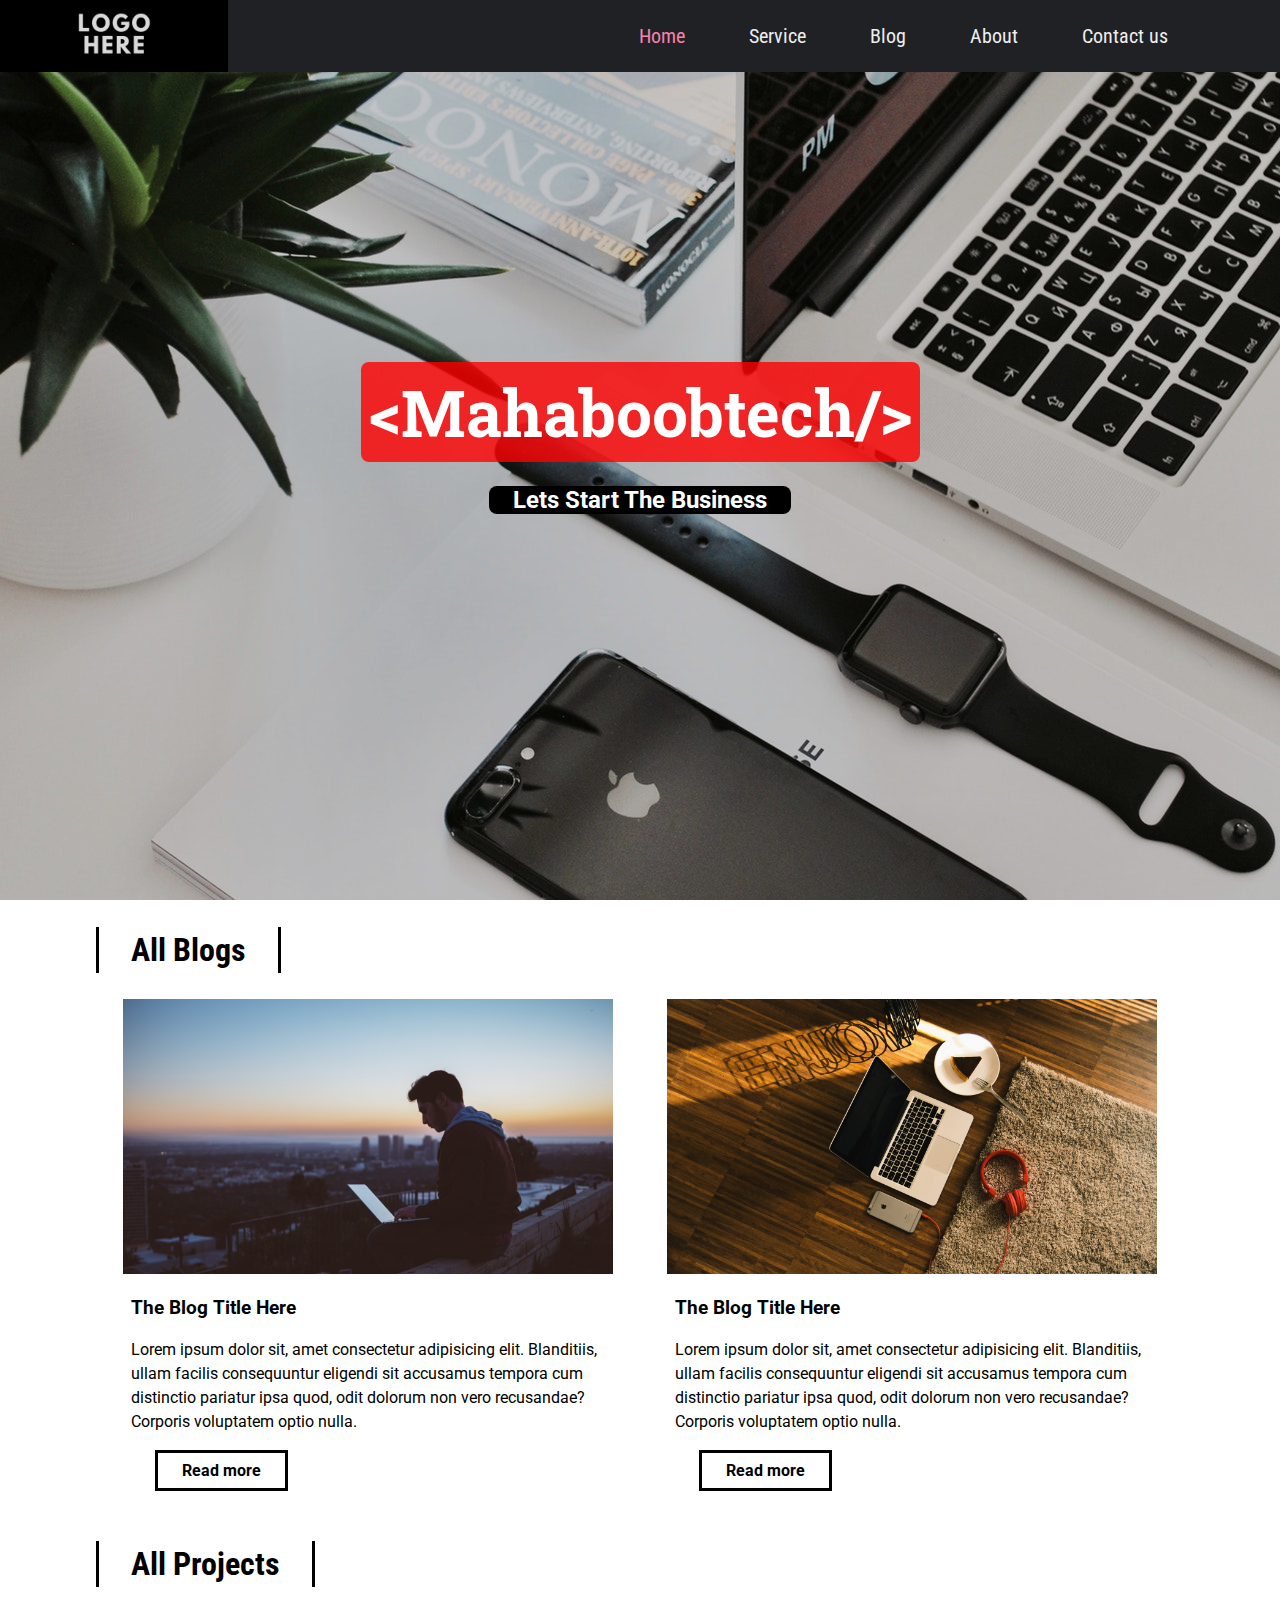
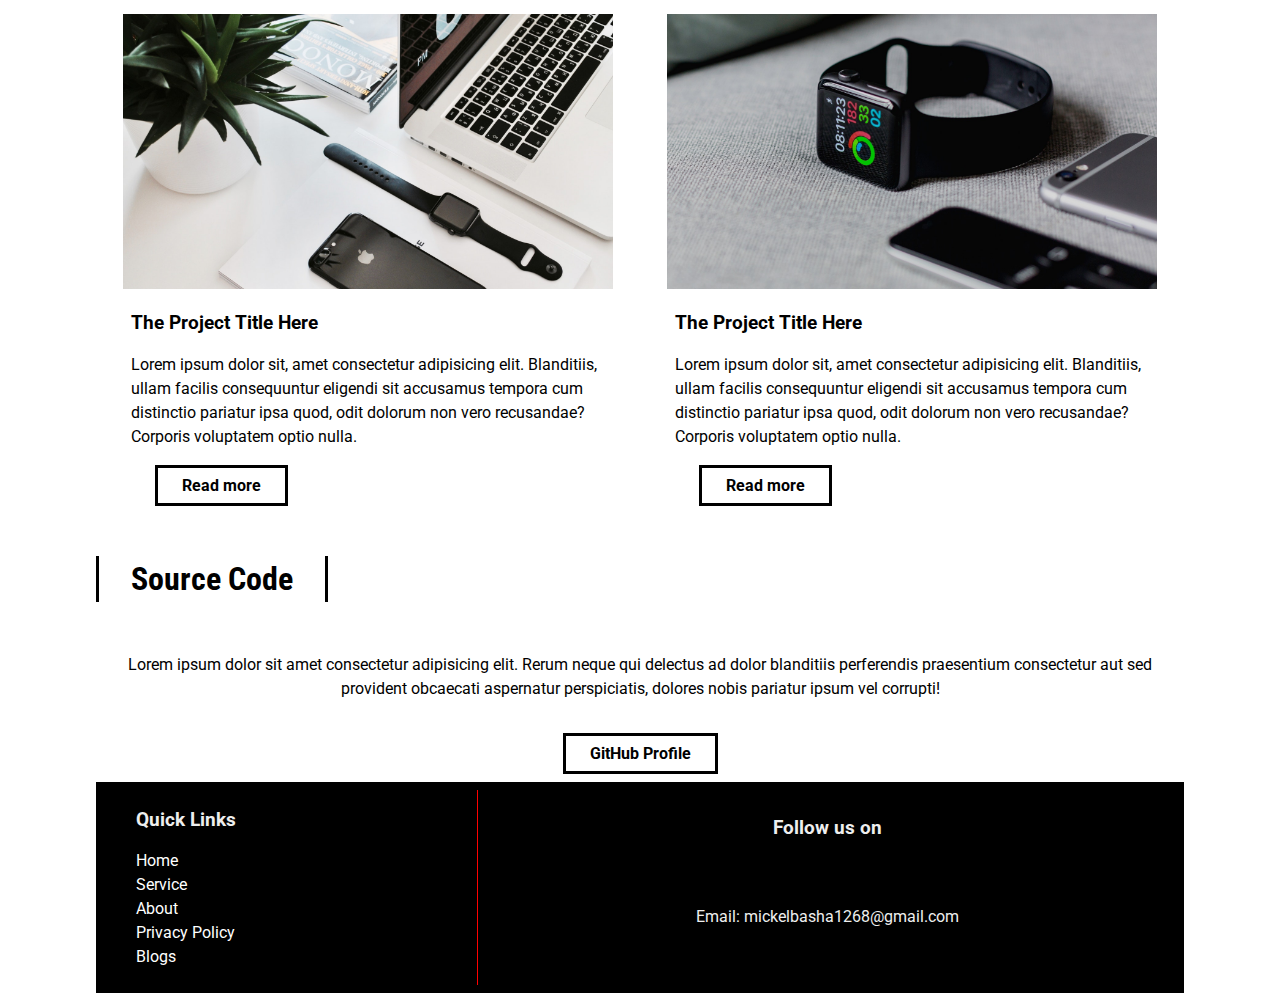
==== commit d66f273b: "v0.1 m" ====
--- a/index.html
+++ b/index.html
@@ -90,7 +90,7 @@
     </div>
 
     <div id="banner">
-        <h1>&lt;VN Digital World/&gt;</h1>
+        <h1>&lt;Mahaboobtech/&gt;</h1>
         <h3>Lets Start The Business</h3>
     </div>
 
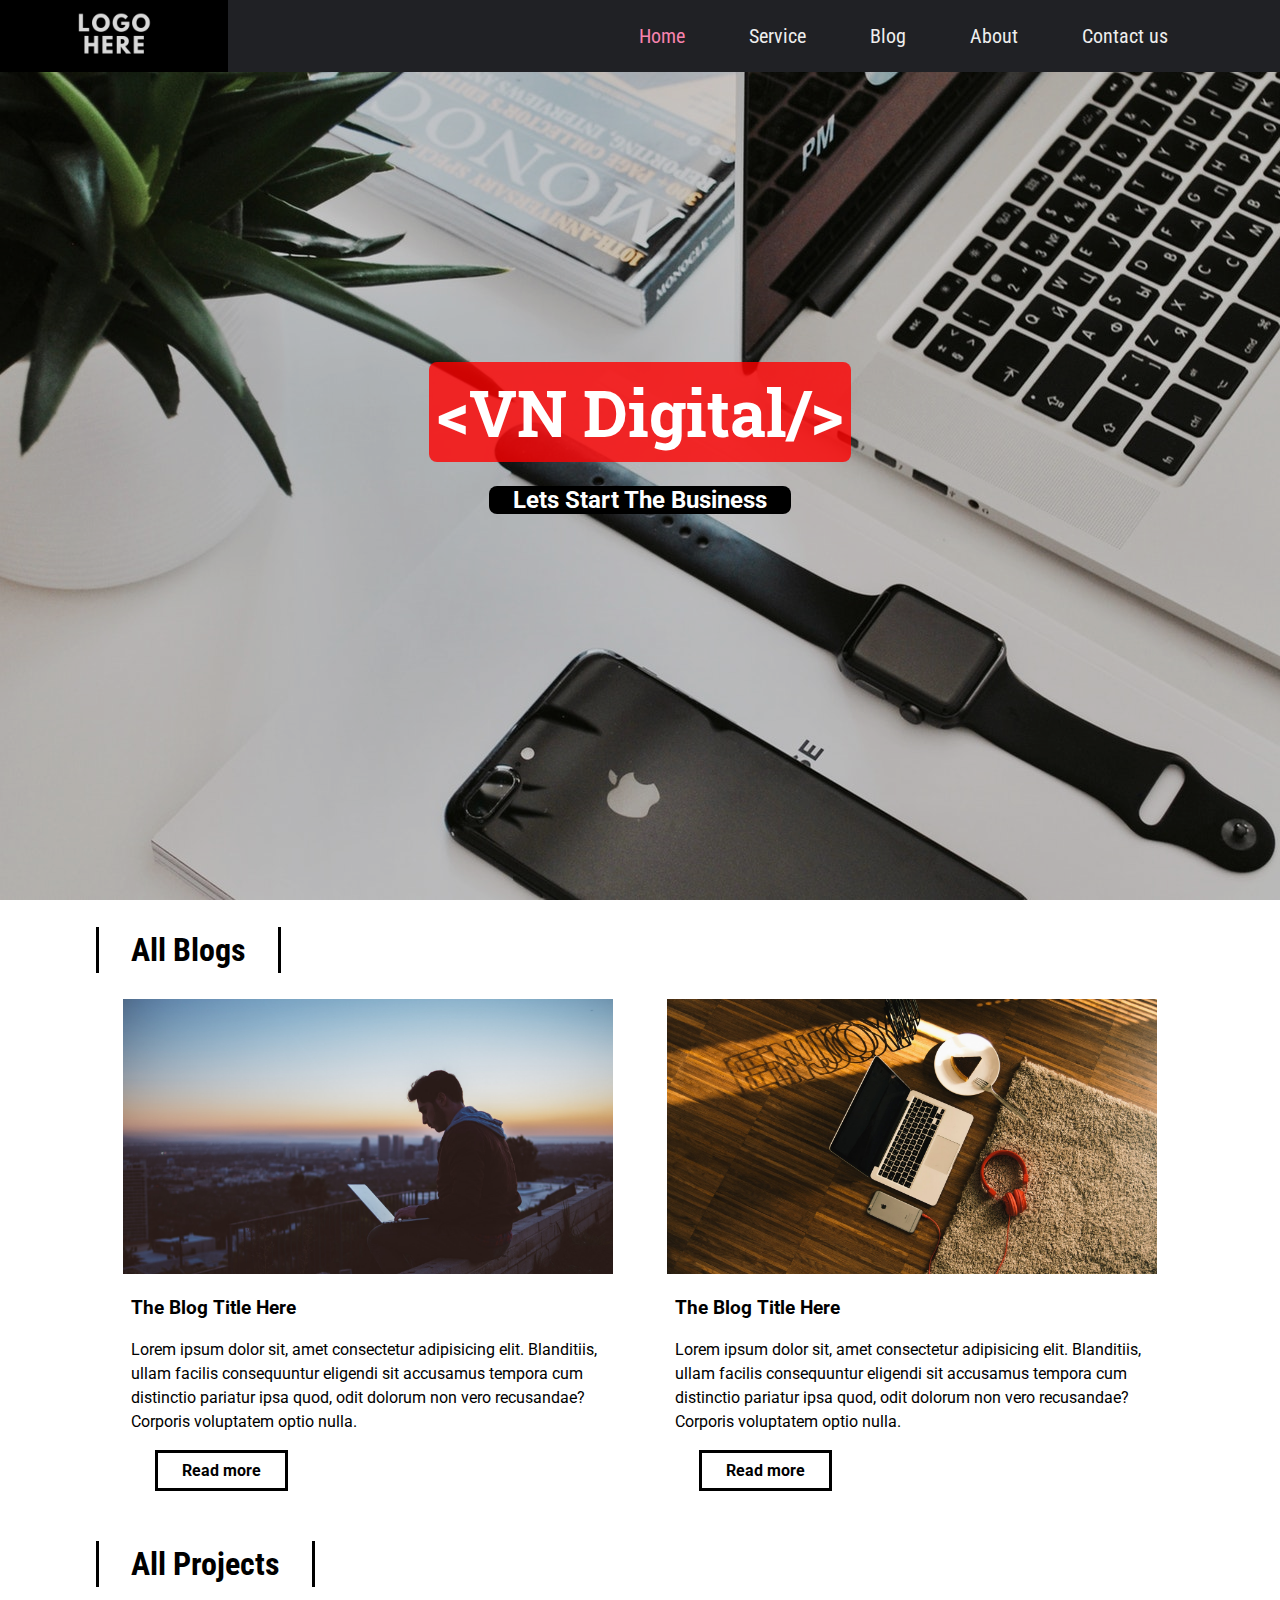
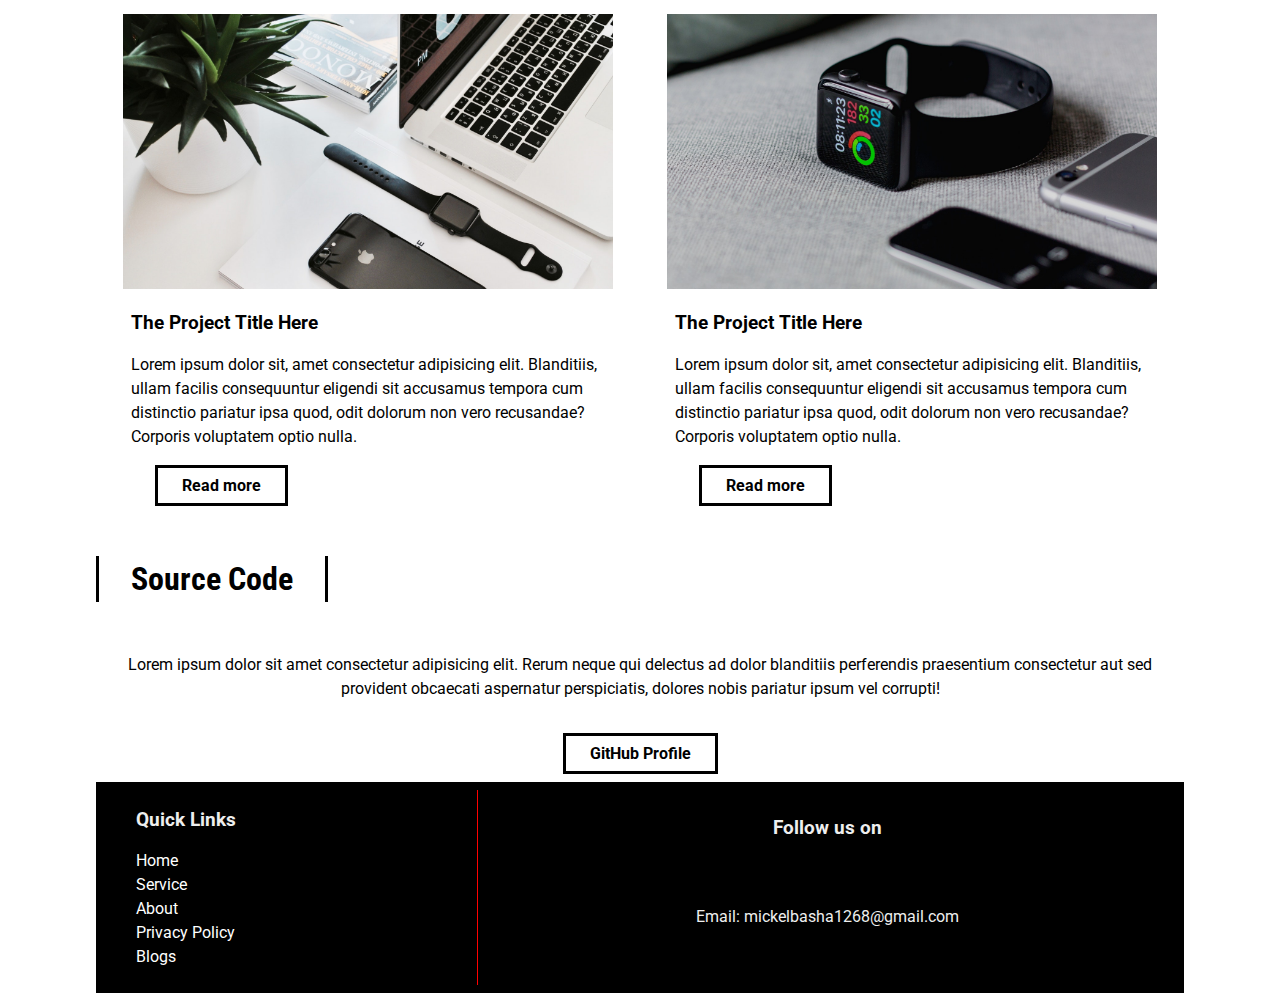
==== commit 60fce588: "v0.12" ====
--- a/index.html
+++ b/index.html
@@ -90,7 +90,7 @@
     </div>
 
     <div id="banner">
-        <h1>&lt;Mahaboobtech/&gt;</h1>
+        <h1>&lt;VN Digital/&gt;</h1>
         <h3>Lets Start The Business</h3>
     </div>
 
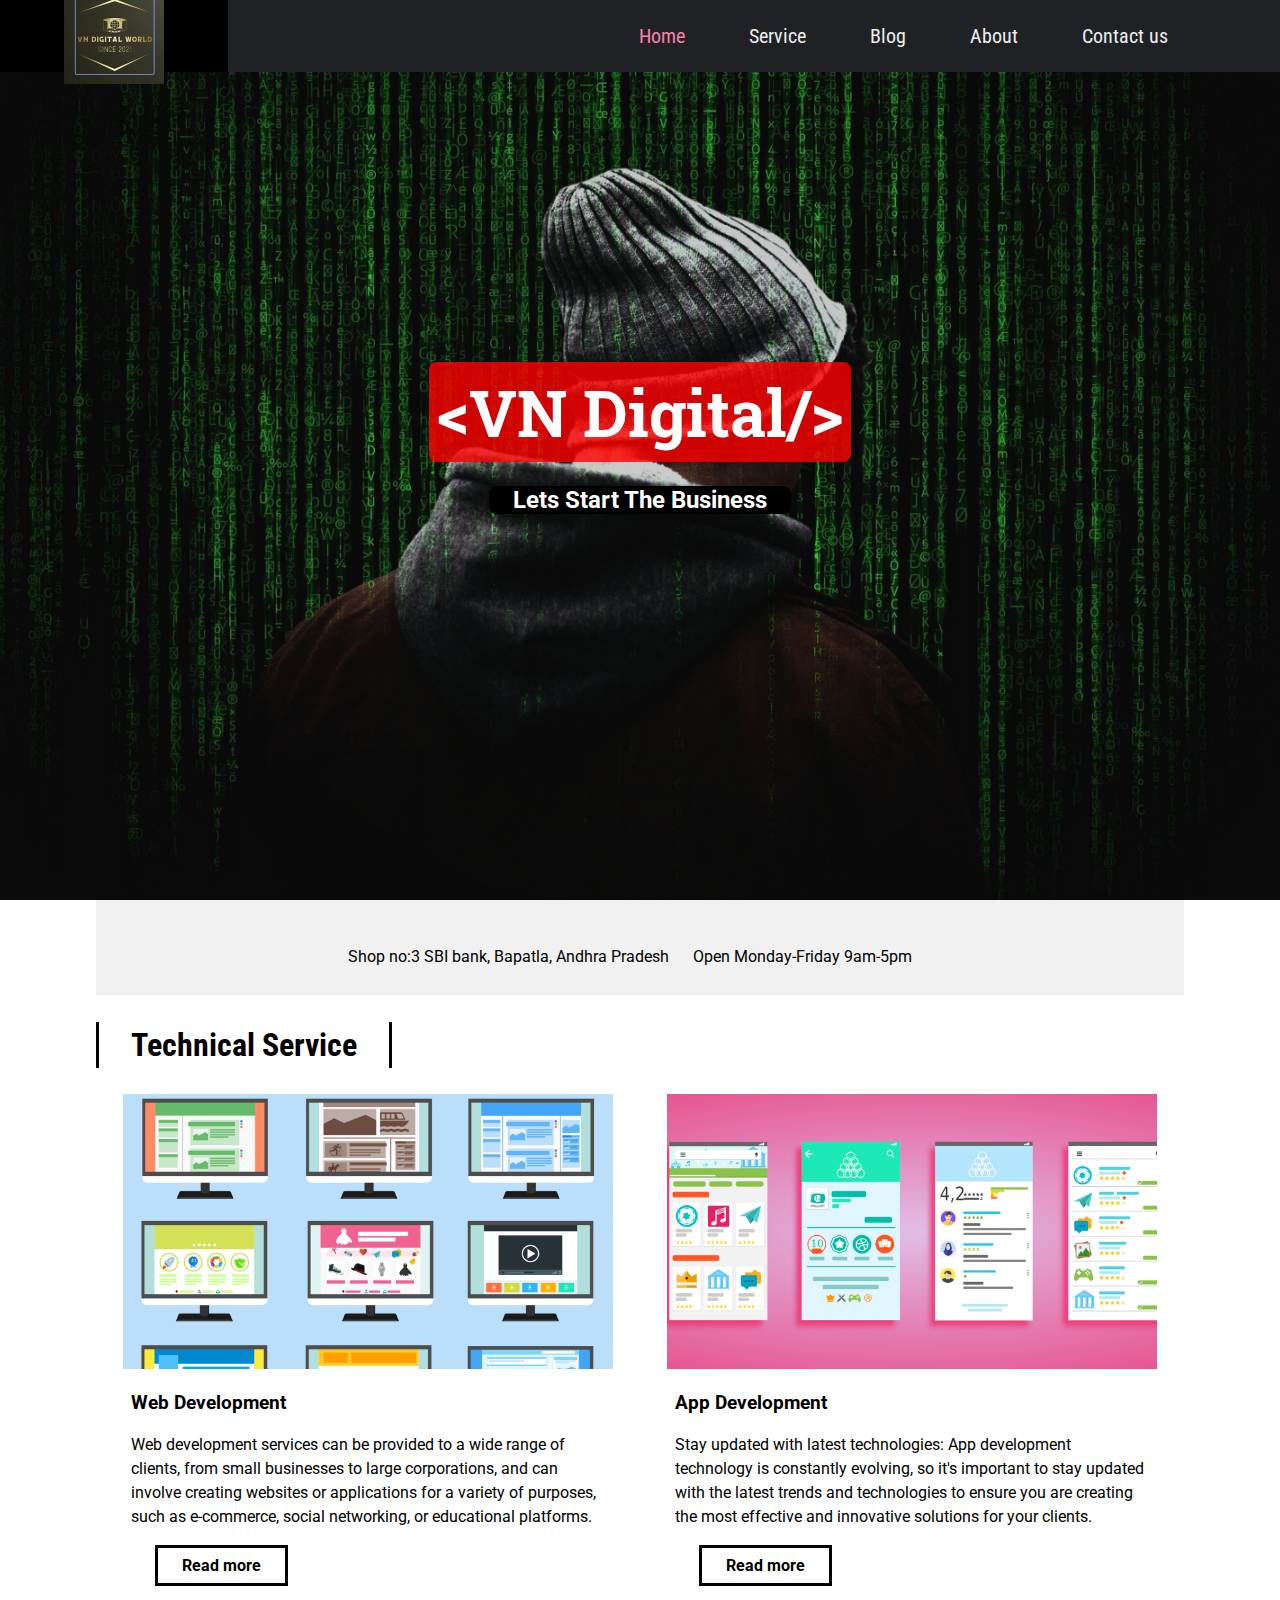
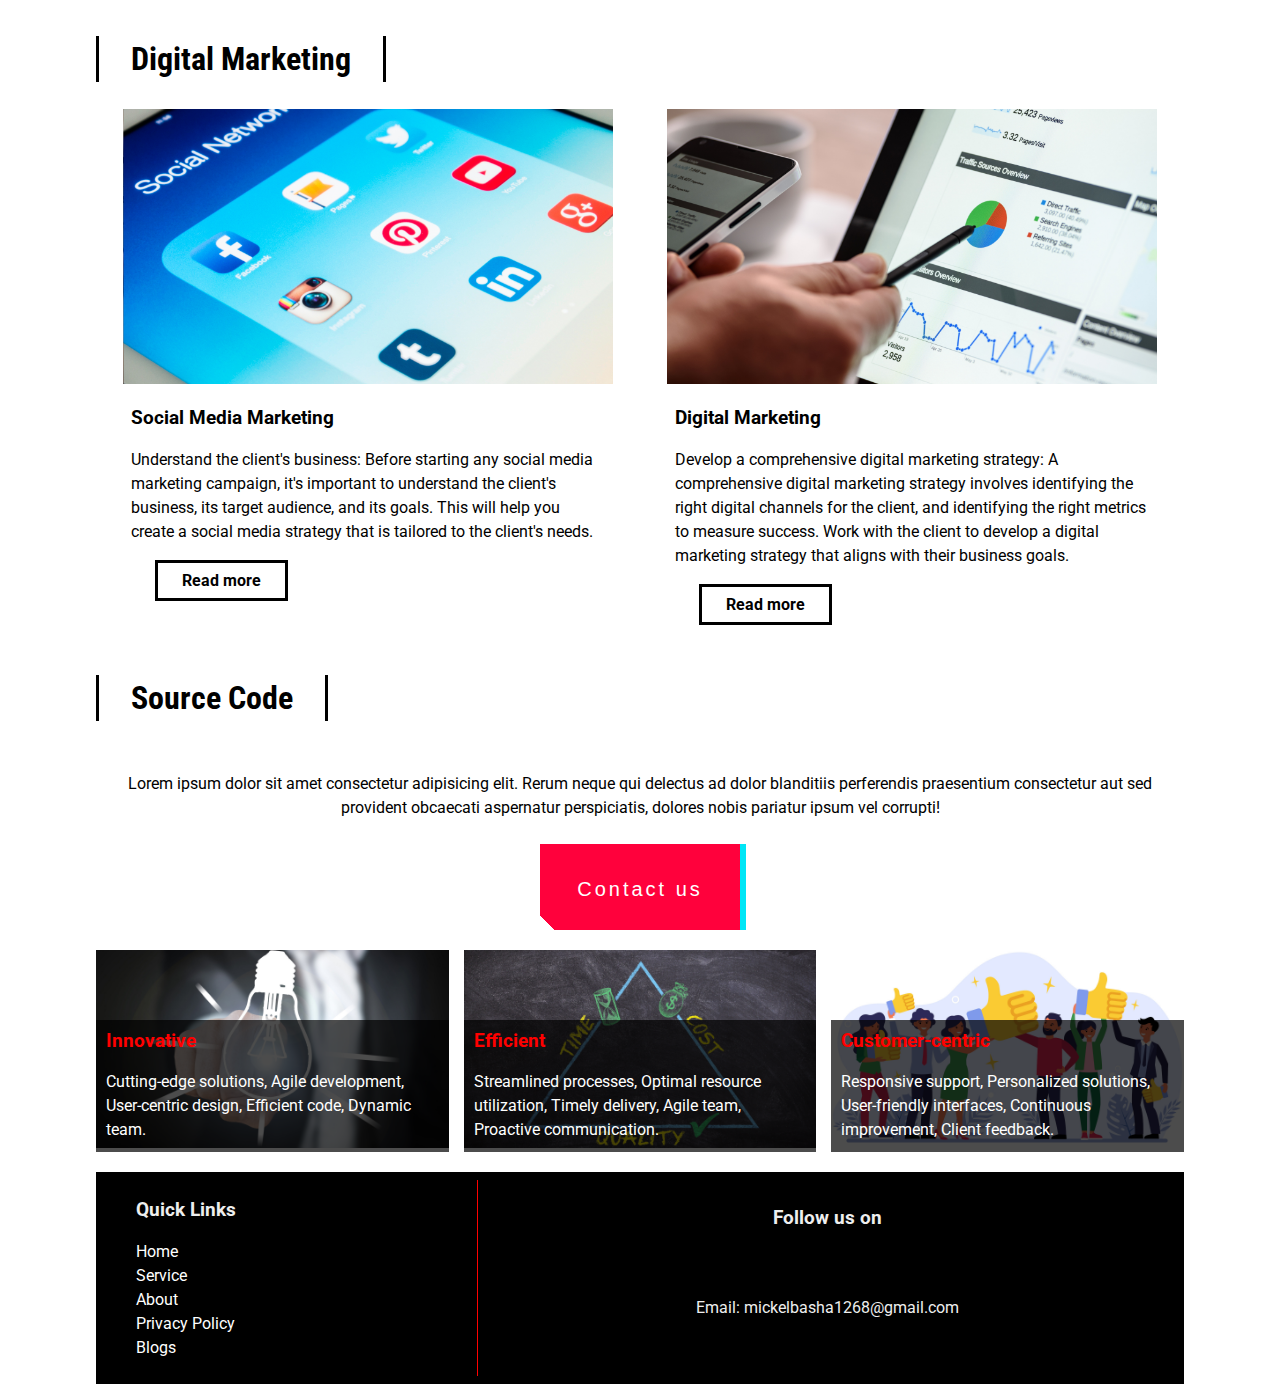
==== commit 5d6b945a: "V0.7 style" ====
--- a/index.html
+++ b/index.html
@@ -95,8 +95,19 @@
     </div>
 
     <main>
+        <div class="banner">
+            <div class="location">
+              <i class="fas fa-map-marker-alt"></i>
+              <p>Shop no:3 SBI bank, Bapatla, Andhra Pradesh</p>
+            </div>
+            <div class="hours">
+              <i class="far fa-clock"></i>
+              <p>Open Monday-Friday 9am-5pm</p>
+            </div>
+          </div>
+
         <a href="blogslist.html">
-            <h2 class="section-heading">All Blogs</h2>
+            <h2 class="section-heading">Technical Service</h2>
         </a>
 
         <section>
@@ -109,13 +120,10 @@
 
                 <div class="card-description">
                     <a href="blogpost.html">
-                        <h3>The Blog Title Here</h3>
-                    </a>
-                    <p>
-                        Lorem ipsum dolor sit, amet consectetur adipisicing elit. Blanditiis, ullam facilis consequuntur
-                        eligendi sit accusamus tempora
-                        cum distinctio pariatur ipsa quod, odit dolorum non vero recusandae? Corporis voluptatem optio
-                        nulla.
+                        <h3>Web Development</h3>
+                    </a>
+                    <p>
+                        Web development services can be provided to a wide range of clients, from small businesses to large corporations, and can involve creating websites or applications for a variety of purposes, such as e-commerce, social networking, or educational platforms.
                     </p>
                     <a href="blogpost.html" class="btn-readmore">Read more</a>
                 </div>
@@ -130,13 +138,10 @@
 
                 <div class="card-description">
                     <a href="blogpost.html">
-                        <h3>The Blog Title Here</h3>
-                    </a>
-                    <p>
-                        Lorem ipsum dolor sit, amet consectetur adipisicing elit. Blanditiis, ullam facilis consequuntur
-                        eligendi sit accusamus tempora
-                        cum distinctio pariatur ipsa quod, odit dolorum non vero recusandae? Corporis voluptatem optio
-                        nulla.
+                        <h3>App Development</h3>
+                    </a>
+                    <p>
+                        Stay updated with latest technologies: App development technology is constantly evolving, so it's important to stay updated with the latest trends and technologies to ensure you are creating the most effective and innovative solutions for your clients.
                     </p>
                     <a href="blogpost.html" class="btn-readmore">Read more</a>
                 </div>
@@ -144,47 +149,41 @@
         </section>
 
         <a href="blogslist.html">
-            <h2 class="section-heading">All Projects</h2>
+            <h2 class="section-heading">Digital Marketing</h2>
         </a>
 
         <section>
             <div class="card">
                 <div class="card-image">
                     <a href="blogpost.html">
-                        <img src="img/3.jpg" alt="Card Image">
-                    </a>
-                </div>
-
-                <div class="card-description">
-                    <a href="blogpost.html">
-                        <h3>The Project Title Here</h3>
-                    </a>
-                    <p>
-                        Lorem ipsum dolor sit, amet consectetur adipisicing elit. Blanditiis, ullam facilis consequuntur
-                        eligendi sit accusamus tempora
-                        cum distinctio pariatur ipsa quod, odit dolorum non vero recusandae? Corporis voluptatem optio
-                        nulla.
-                    </p>
-                    <a href="blogpost.html" class="btn-readmore">Read more</a>
-                </div>
-            </div>
-
-            <div class="card">
-                <div class="card-image">
-                    <a href="blogpost.html">
-                        <img src="img/4.jpg" alt="Card Image">
-                    </a>
-                </div>
-
-                <div class="card-description">
-                    <a href="blogpost.html">
-                        <h3>The Project Title Here</h3>
-                    </a>
-                    <p>
-                        Lorem ipsum dolor sit, amet consectetur adipisicing elit. Blanditiis, ullam facilis consequuntur
-                        eligendi sit accusamus tempora
-                        cum distinctio pariatur ipsa quod, odit dolorum non vero recusandae? Corporis voluptatem optio
-                        nulla.
+                        <img src="img/social.jpg" alt="Card Image">
+                    </a>
+                </div>
+
+                <div class="card-description">
+                    <a href="blogpost.html">
+                        <h3>Social Media Marketing</h3>
+                    </a>
+                    <p>
+                        Understand the client's business: Before starting any social media marketing campaign, it's important to understand the client's business, its target audience, and its goals. This will help you create a social media strategy that is tailored to the client's needs.
+                    </p>
+                    <a href="blogpost.html" class="btn-readmore">Read more</a>
+                </div>
+            </div>
+
+            <div class="card">
+                <div class="card-image">
+                    <a href="blogpost.html">
+                        <img src="img/digitalR.jpg" alt="Card Image">
+                    </a>
+                </div>
+
+                <div class="card-description">
+                    <a href="blogpost.html">
+                        <h3>Digital Marketing</h3>
+                    </a>
+                    <p>
+                        Develop a comprehensive digital marketing strategy: A comprehensive digital marketing strategy involves identifying the right digital channels for the client, and identifying the right metrics to measure success. Work with the client to develop a digital marketing strategy that aligns with their business goals.
                     </p>
                     <a href="blogpost.html" class="btn-readmore">Read more</a>
                 </div>
@@ -192,7 +191,7 @@
         </section>
 
         <h2 class="section-heading">Source Code</h2>
-
+        
         <section id="section-source">
             <p>
                 Lorem ipsum dolor sit amet consectetur adipisicing elit. Rerum neque qui delectus ad dolor blanditiis
@@ -200,7 +199,34 @@
                 consectetur aut sed provident obcaecati aspernatur perspiciatis, dolores nobis pariatur ipsum vel
                 corrupti!
             </p>
-            <a href="#" class="btn-readmore">GitHub Profile</a>
+            <button class="button-49" role="button">Contact us</button>
+            <!-- <a href="#" class="btn-readmore">GitHub Profile</a> -->
+        </section>
+        <section >
+            <div class="bannerend">
+                <div class="blockm">
+                  <img src="img/innavative.jpg" alt="Image 1">
+                  <div class="overlay">
+                    <h3>Innovative</h3>
+                    <p>Cutting-edge solutions, Agile development, User-centric design, Efficient code, Dynamic team.</p>
+                  </div>
+                </div>
+                <div class="blockm">
+                  <img src="img/efficient.jpg" alt="Image 2">
+                  <div class="overlay">
+                    <h3>Efficient</h3>
+                    <p>Streamlined processes, Optimal resource utilization, Timely delivery, Agile team, Proactive communication.</p>
+                  </div>
+                </div>
+                <div class="blockm">
+                  <img src="img/customer.jpg" alt="Image 3">
+                  <div class="overlay">
+                    <h3>Customer-centric</h3>
+                    <p>Responsive support, Personalized solutions, User-friendly interfaces, Continuous improvement, Client feedback.</p>
+                  </div>
+                </div>
+              </div>
+              
         </section>
 
         <footer>
--- a/style.css
+++ b/style.css
@@ -45,6 +45,107 @@
 textarea:focus {
   outline: none;
 }
+/* button contact */
+.button-49,
+.button-49:after {
+  margin: auto;
+  width: 150px;
+  height: 76px;
+  line-height: 78px;
+  font-size: 20px;
+  font-family: 'Bebas Neue', sans-serif;
+  background: linear-gradient(45deg, transparent 5%, #FF013C 5%);
+  border: 0;
+  color: #fff;
+  letter-spacing: 3px;
+  box-shadow: 6px 0px 0px #00E6F6;
+  outline: transparent;
+  position: relative;
+  user-select: none;
+  -webkit-user-select: none;
+  touch-action: manipulation;
+}
+
+.button-49:after {
+  --slice-0: inset(50% 50% 50% 50%);
+  --slice-1: inset(80% -6px 0 0);
+  --slice-2: inset(50% -6px 30% 0);
+  --slice-3: inset(10% -6px 85% 0);
+  --slice-4: inset(40% -6px 43% 0);
+  --slice-5: inset(80% -6px 5% 0);
+  
+  content: 'ALTERNATE TEXT';
+  display: block;
+  position: absolute;
+  top: 0;
+  left: 0;
+  right: 0;
+  bottom: 0;
+  background: linear-gradient(45deg, transparent 3%, #00E6F6 3%, #00E6F6 5%, #FF013C 5%);
+  text-shadow: -3px -3px 0px #F8F005, 3px 3px 0px #00E6F6;
+  clip-path: var(--slice-0);
+}
+
+.button-49:hover:after {
+  animation: 1s glitch;
+  animation-timing-function: steps(2, end);
+}
+
+@keyframes glitch {
+  0% {
+    clip-path: var(--slice-1);
+    transform: translate(-20px, -10px);
+  }
+  10% {
+    clip-path: var(--slice-3);
+    transform: translate(10px, 10px);
+  }
+  20% {
+    clip-path: var(--slice-1);
+    transform: translate(-10px, 10px);
+  }
+  30% {
+    clip-path: var(--slice-3);
+    transform: translate(0px, 5px);
+  }
+  40% {
+    clip-path: var(--slice-2);
+    transform: translate(-5px, 0px);
+  }
+  50% {
+    clip-path: var(--slice-3);
+    transform: translate(5px, 0px);
+  }
+  60% {
+    clip-path: var(--slice-4);
+    transform: translate(5px, 10px);
+  }
+  70% {
+    clip-path: var(--slice-2);
+    transform: translate(-10px, 10px);
+  }
+  80% {
+    clip-path: var(--slice-5);
+    transform: translate(20px, -10px);
+  }
+  90% {
+    clip-path: var(--slice-1);
+    transform: translate(-10px, 0px);
+  }
+  100% {
+    clip-path: var(--slice-1);
+    transform: translate(0);
+  }
+}
+
+@media (min-width: 768px) {
+  .button-49,
+  .button-49:after {
+    width: 200px;
+    height: 86px;
+    line-height: 88px;  
+  }
+}
 
 /* Banner */
 
@@ -54,7 +155,7 @@
   align-items: center;
   justify-content: center;
   flex-direction: column;
-  background: rgba(0, 0, 0, 0.2) url("img/3.jpg");
+  background: rgba(0, 0, 0, 0.2) url("img/hacking.jpg");
   background-size: cover;
   background-attachment: fixed;
   background-position: center;
@@ -68,6 +169,72 @@
   padding: 0 24px;
   font-size: 24px;
 }
+
+/* explanation banner */
+.bannerend {
+  margin-top: 20px;
+  display: flex;
+  flex-wrap: wrap;
+  justify-content: space-between;
+  align-items: center;
+}
+
+.blockm {
+  position: relative;
+  width: calc(33.33% - 10px);
+  margin-bottom: 20px;
+  overflow: hidden;
+}
+
+.blockm img {
+  width: 100%;
+  height: auto;
+  transition: transform 0.3s ease-out;
+}
+.blockm h3{
+  color: red;
+  text-decoration:none;
+}
+
+.blockm:hover img {
+  transform: scale(1.1);
+}
+
+.overlay {
+  position: absolute;
+  bottom: 0;
+  left: 0;
+  right: 0;
+  background-color: rgba(0, 0, 0, 0.7);
+  color: #fff;
+  padding: 10px;
+  transition: bottom 0.3s ease-out;
+}
+
+.blockm:hover .overlay {
+  /* bottom: -50px; */
+}
+
+.overlay h3 {
+  margin-top: 0;
+}
+
+.overlay p {
+  margin-bottom: 0;
+}
+
+@media (max-width: 768px) {
+  .blockm {
+    width: calc(50% - 10px);
+  }
+}
+
+@media (max-width: 480px) {
+  .blockm {
+    width: 100%;
+  }
+}
+
 
 /* Search Box */
 
@@ -163,7 +330,7 @@
 #logo-img {
   display: flex;
   height: 100%;
-  background: #111;
+  background: #202125;
   padding: 0 32px;
   align-items: center;
   color: white;
@@ -199,6 +366,26 @@
 #search-icon:hover {
   color: red;
 }
+/* banner for opening hours  */
+.banner {
+  background-color: #f1f1f1;
+  padding: 10px;
+  text-align: center;
+  font-size: 16px;
+}
+
+.location,
+.hours {
+  display: inline-block;
+  margin-right: 20px;
+}
+
+.location i,
+.hours i {
+  margin-right: 5px;
+}
+
+/* end banner opening hours */
 
 /* Slideout Menu */
 
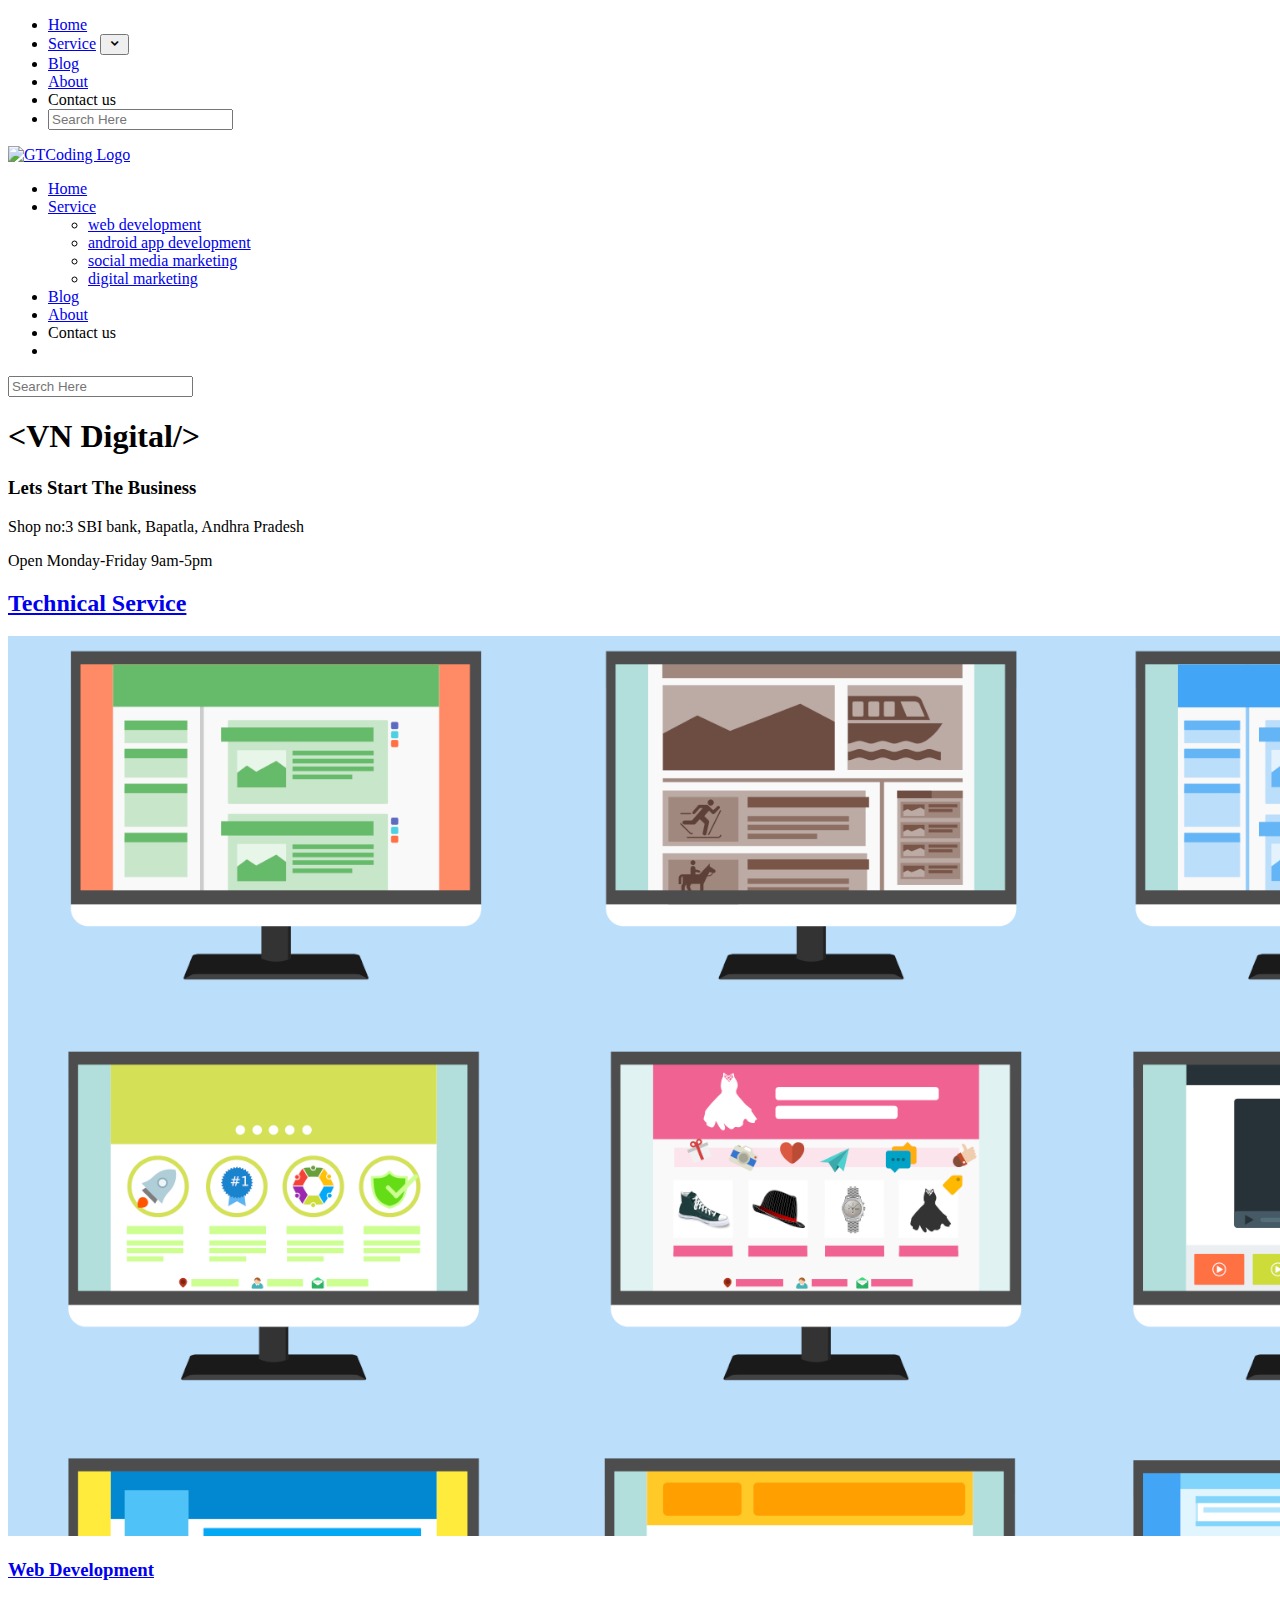
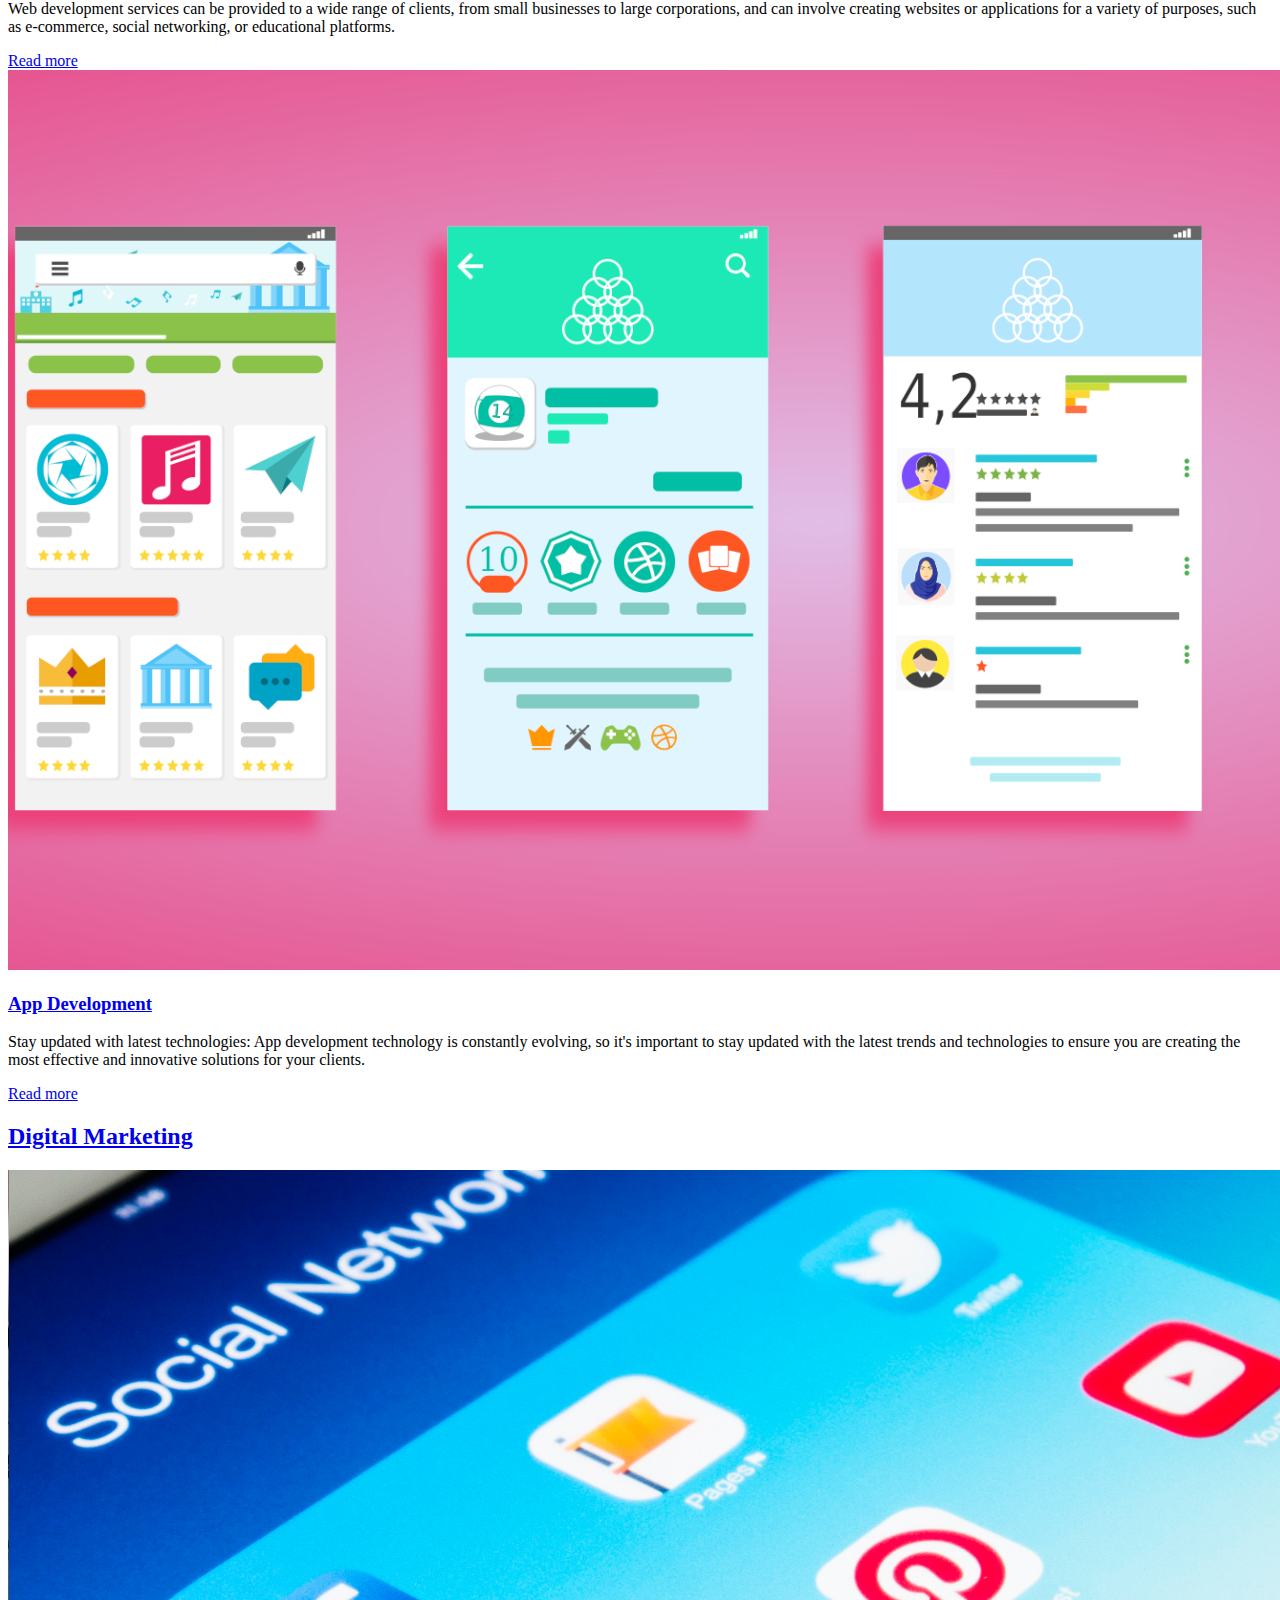
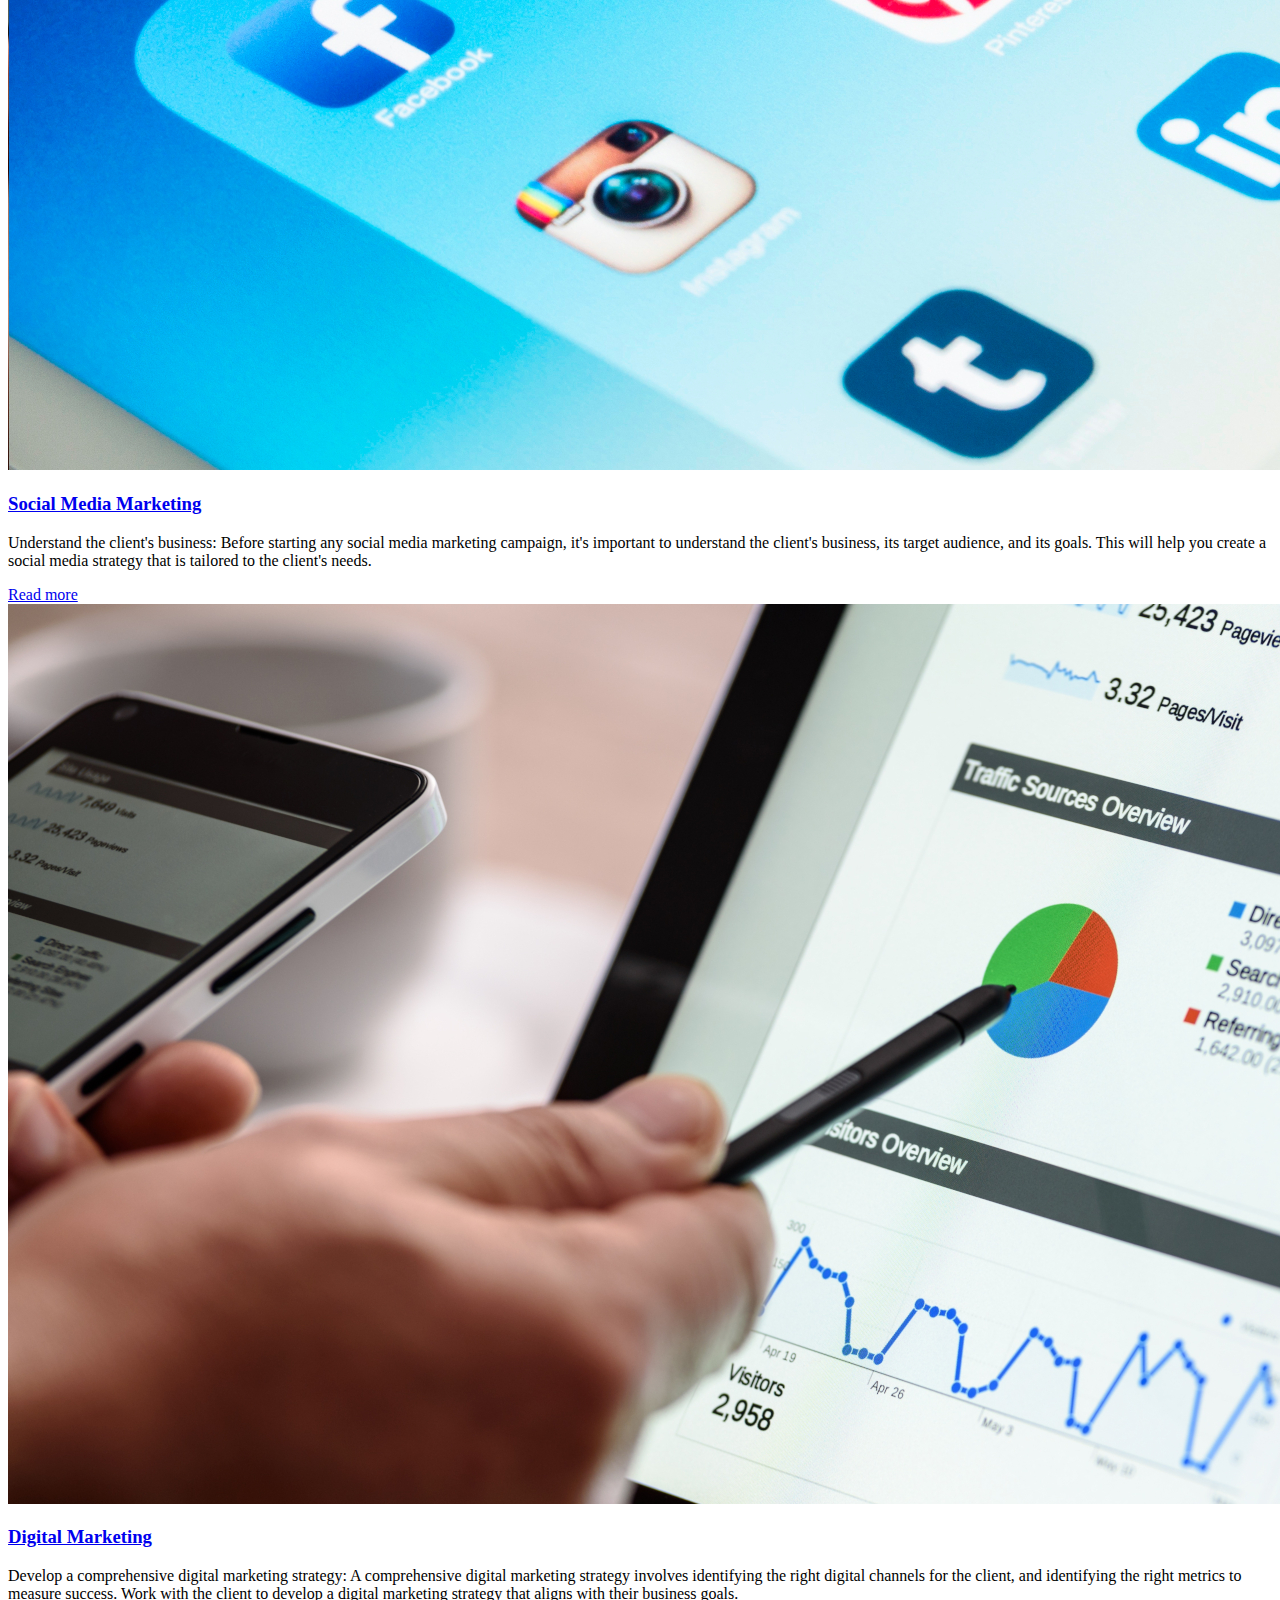
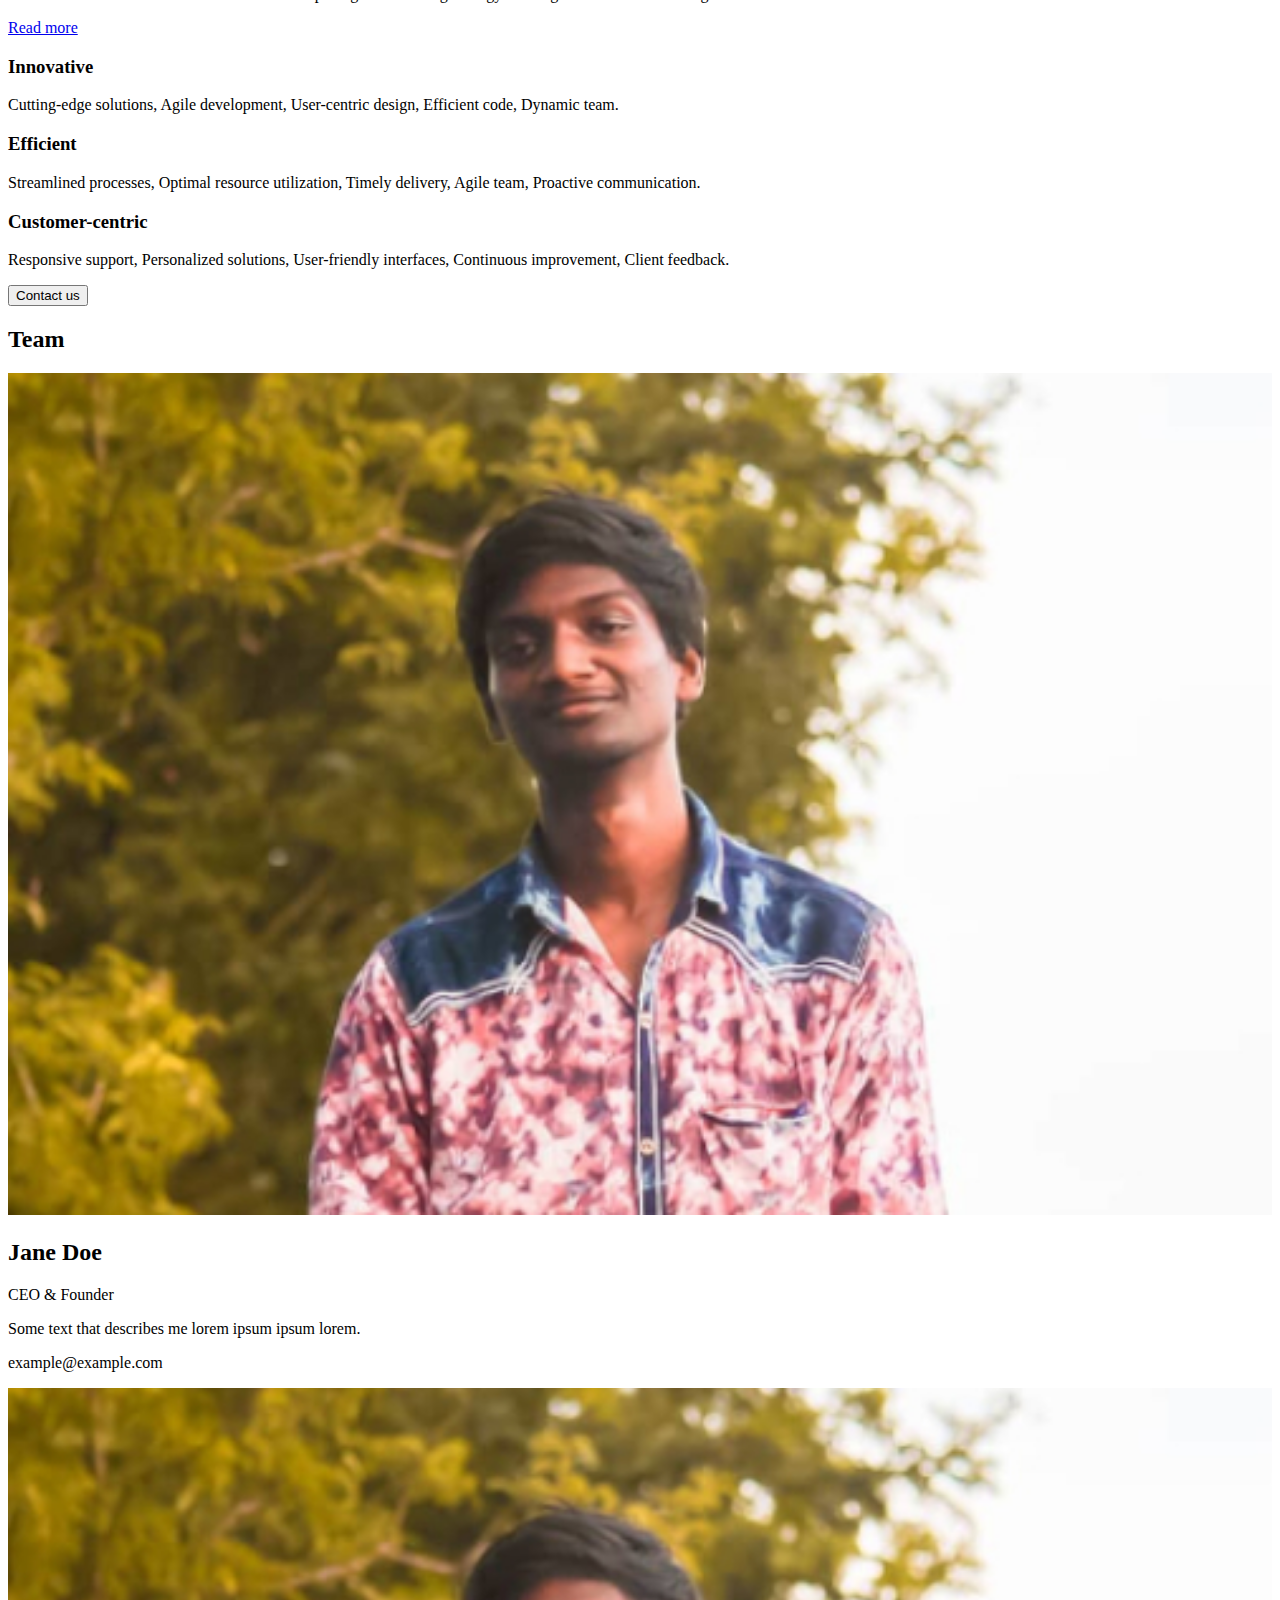
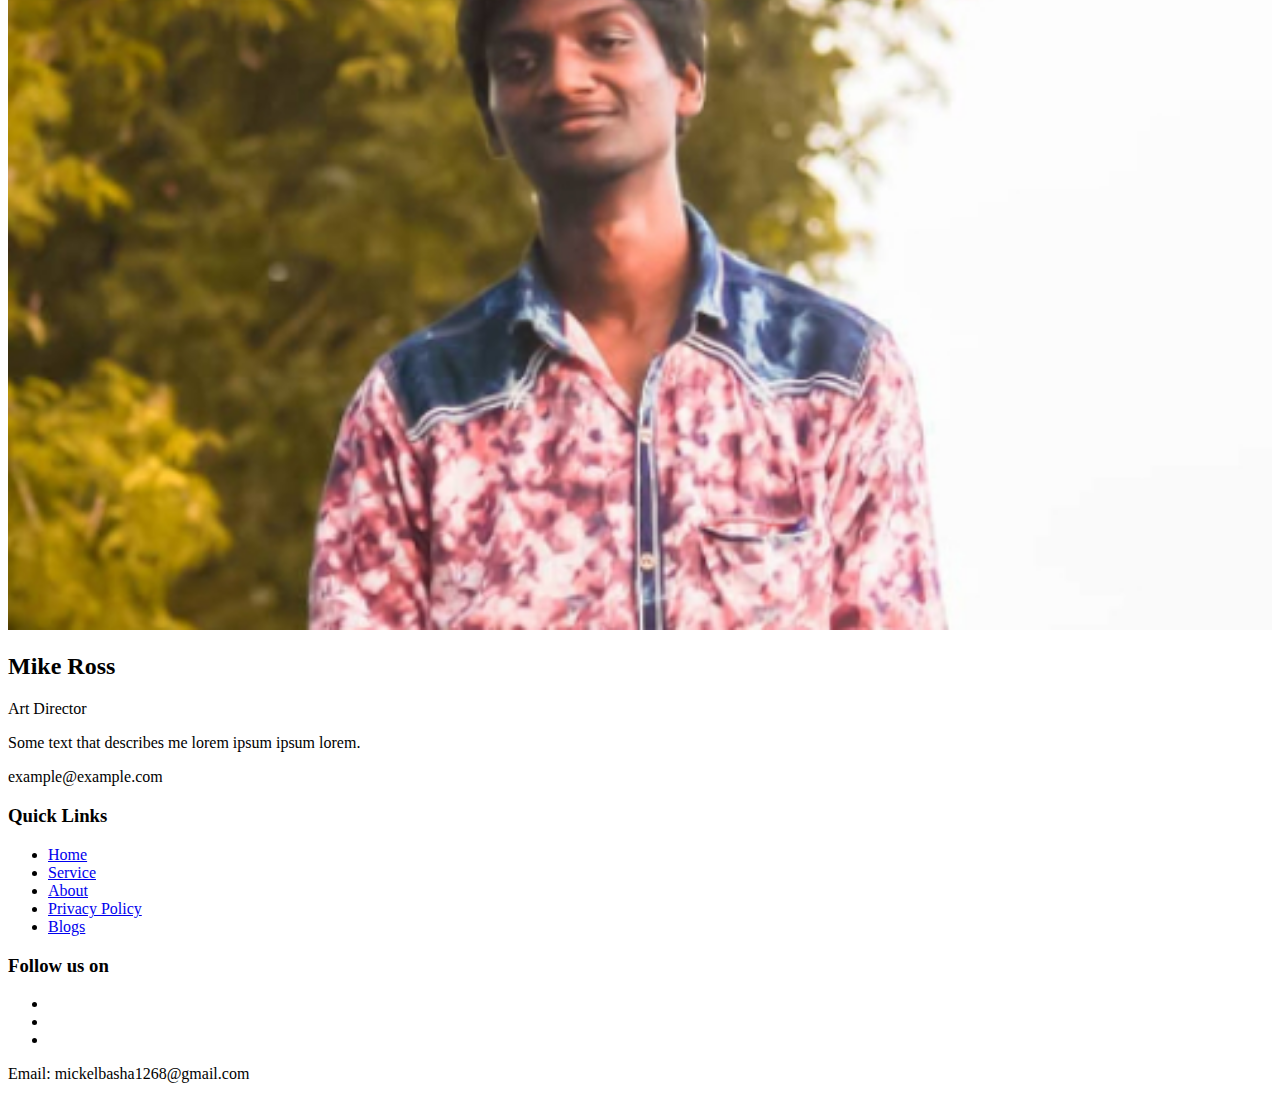
==== commit 35edc794: "final0_1" ====
--- a/index.html
+++ b/index.html
@@ -9,7 +9,7 @@
         integrity="sha384-lKuwvrZot6UHsBSfcMvOkWwlCMgc0TaWr+30HWe3a4ltaBwTZhyTEggF5tJv8tbt" crossorigin="anonymous">
     <link href="https://fonts.googleapis.com/css?family=Roboto|Roboto+Condensed|Roboto+Slab" rel="stylesheet">
     <link href='https://unpkg.com/boxicons@2.0.7/css/boxicons.min.css' rel='stylesheet'>
-    <link rel="stylesheet" href="style.css">
+    <link rel="stylesheet" href="/testingWebsite/style.css">
     <title>GTCoding</title>
 </head>
 
@@ -17,28 +17,28 @@
     <div id="slideout-menu">
         <ul>
             <li>
-                <a href="index.html">Home</a>
-            </li>
-            <li>
-                <a href="blogslist.html">Service</a>
+                <a href="/testingWebsite/index.html">Home</a>
+            </li>
+            <li>
+                <a href="#section1" class="scroll-link">Service</a>
                 <button class="dropbtn" onclick="showcase()">
-                <i class="bx bxs-chevron-down"></i>
+                    <i class="bx bxs-chevron-down"></i>
                 </button>
                 <ul id="content" style="display: none;">
-                    <li><a href="">web development</a></li>
-                    <li><a href="">android app development</a></li>
-                    <li><a href="">social media marketing</a></li>
-                    <li><a href="">digital marketing</a></li>
+                    <li><a href="/testingWebsite/service/webdev.html">web development</a></li>
+                    <li><a href="/testingWebsite/service/appdev.html">android app development</a></li>
+                    <li><a href="/testingWebsite/service/socialmark.html">social media marketing</a></li>
+                    <li><a href="/testingWebsite/service/digitalMark.html">digital marketing</a></li>
                 </ul>
             </li>
             <li>
-                <a href="blogslist.html">Blog</a>
-            </li>
-            <li>
-                <a href="blogslist.html">About</a>
-            </li>
-            <li>
-                <a href="about.html">Contact us</a>
+                <a href="/testingWebsite/blogslist.html">Blog</a>
+            </li>
+            <li>
+                <a href="/testingWebsite/about.html">About</a>
+            </li>
+            <li>
+                <a onclick="scrollToBottom()">Contact us</a>
             </li>
             <li>
                 <input type="text" placeholder="Search Here">
@@ -49,7 +49,7 @@
     <nav>
         <div id="logo-img">
             <a href="#">
-                <img src="img/logo.png" alt="GTCoding Logo">
+                <img src="/testingWebsite/img/logo.png" alt="GTCoding Logo">
             </a>
         </div>
         <div id="menu-icon">
@@ -57,25 +57,25 @@
         </div>
         <ul>
             <li>
-                <a class="active" href="index.html">Home</a>
-            </li>
-            <li>
-                <a href="blogslist.html">Service</a>
+                <a class="active" href="/testingWebsite/index.html">Home</a>
+            </li>
+            <li>
+                <a href="#section1" class="scroll-link" >Service</a>
                 <ul>
-                    <li><a href="">web development</a></li>
-                    <li><a href="">android app development</a></li>
-                    <li><a href="">social media marketing</a></li>
-                    <li><a href="">digital marketing</a></li>
+                    <li><a href="/testingWebsite/service/webdev.html">web development</a></li>
+                    <li><a href="/testingWebsite/service/webdev.html">android app development</a></li>
+                    <li><a href="/testingWebsite/service/webdev.html">social media marketing</a></li>
+                    <li><a href="/testingWebsite/service/webdev.html">digital marketing</a></li>
                 </ul>
             </li>
             <li>
-                <a href="blogslist.html">Blog</a>
-            </li>
-            <li>
-                <a href="blogslist.html">About</a>
-            </li>
-            <li>
-                <a href="about.html">Contact us</a>
+                <a href="/testingWebsite/blogslist.html">Blog</a>
+            </li>
+            <li>
+                <a href="/testingWebsite/about.html">About</a>
+            </li>
+            <li>
+                <a onclick="scrollToBottom()">Contact us</a>
             </li>
             <li>
                 <div id="search-icon">
@@ -88,6 +88,7 @@
     <div id="searchbox">
         <input type="text" placeholder="Search Here">
     </div>
+
 
     <div id="banner">
         <h1>&lt;VN Digital/&gt;</h1>
@@ -97,33 +98,81 @@
     <main>
         <div class="banner">
             <div class="location">
-              <i class="fas fa-map-marker-alt"></i>
-              <p>Shop no:3 SBI bank, Bapatla, Andhra Pradesh</p>
+                <i class="fas fa-map-marker-alt"></i>
+                <p>Shop no:3 SBI bank, Bapatla, Andhra Pradesh</p>
             </div>
             <div class="hours">
-              <i class="far fa-clock"></i>
-              <p>Open Monday-Friday 9am-5pm</p>
-            </div>
-          </div>
-
+                <i class="far fa-clock"></i>
+                <p>Open Monday-Friday 9am-5pm</p>
+            </div>
+        </div>
+
+        
         <a href="blogslist.html">
             <h2 class="section-heading">Technical Service</h2>
         </a>
+        <section id="section1">
+            <div class="card">
+                <div class="card-image">
+                    <a href="blogpost.html">
+                        <img src="img/1.jpg" alt="Card Image">
+                    </a>
+                </div>
+
+                <div class="card-description">
+                    <a href="blogpost.html">
+                        <h3>Web Development</h3>
+                    </a>
+                    <p>
+                        Web development services can be provided to a wide range of clients, from small businesses to
+                        large corporations, and can involve creating websites or applications for a variety of purposes,
+                        such as e-commerce, social networking, or educational platforms.
+                    </p>
+                    <a href="blogpost.html" class="btn-readmore">Read more</a>
+                </div>
+            </div>
+
+            <div class="card">
+                <div class="card-image">
+                    <a href="blogpost.html">
+                        <img src="img/2.jpg" alt="Card Image">
+                    </a>
+                </div>
+
+                <div class="card-description">
+                    <a href="blogpost.html">
+                        <h3>App Development</h3>
+                    </a>
+                    <p>
+                        Stay updated with latest technologies: App development technology is constantly evolving, so
+                        it's important to stay updated with the latest trends and technologies to ensure you are
+                        creating the most effective and innovative solutions for your clients.
+                    </p>
+                    <a href="blogpost.html" class="btn-readmore">Read more</a>
+                </div>
+            </div>
+        </section>
+
+        <a href="blogslist.html">
+            <h2 class="section-heading">Digital Marketing</h2>
+        </a>
 
         <section>
             <div class="card">
                 <div class="card-image">
                     <a href="blogpost.html">
-                        <img src="img/1.jpg" alt="Card Image">
+                        <img src="img/social.jpg" alt="Card Image">
                     </a>
                 </div>
 
                 <div class="card-description">
                     <a href="blogpost.html">
-                        <h3>Web Development</h3>
+                        <h3>Social Media Marketing</h3>
                     </a>
                     <p>
-                        Web development services can be provided to a wide range of clients, from small businesses to large corporations, and can involve creating websites or applications for a variety of purposes, such as e-commerce, social networking, or educational platforms.
+                        Understand the client's business: Before starting any social media marketing campaign, it's
+                        important to understand the client's business, its target audience, and its goals. This will
+                        help you create a social media strategy that is tailored to the client's needs.
                     </p>
                     <a href="blogpost.html" class="btn-readmore">Read more</a>
                 </div>
@@ -132,77 +181,26 @@
             <div class="card">
                 <div class="card-image">
                     <a href="blogpost.html">
-                        <img src="img/2.jpg" alt="Card Image">
+                        <img src="img/digitalR.jpg" alt="Card Image">
                     </a>
                 </div>
 
                 <div class="card-description">
                     <a href="blogpost.html">
-                        <h3>App Development</h3>
+                        <h3>Digital Marketing</h3>
                     </a>
                     <p>
-                        Stay updated with latest technologies: App development technology is constantly evolving, so it's important to stay updated with the latest trends and technologies to ensure you are creating the most effective and innovative solutions for your clients.
+                        Develop a comprehensive digital marketing strategy: A comprehensive digital marketing strategy
+                        involves identifying the right digital channels for the client, and identifying the right
+                        metrics to measure success. Work with the client to develop a digital marketing strategy that
+                        aligns with their business goals.
                     </p>
                     <a href="blogpost.html" class="btn-readmore">Read more</a>
                 </div>
             </div>
         </section>
 
-        <a href="blogslist.html">
-            <h2 class="section-heading">Digital Marketing</h2>
-        </a>
-
-        <section>
-            <div class="card">
-                <div class="card-image">
-                    <a href="blogpost.html">
-                        <img src="img/social.jpg" alt="Card Image">
-                    </a>
-                </div>
-
-                <div class="card-description">
-                    <a href="blogpost.html">
-                        <h3>Social Media Marketing</h3>
-                    </a>
-                    <p>
-                        Understand the client's business: Before starting any social media marketing campaign, it's important to understand the client's business, its target audience, and its goals. This will help you create a social media strategy that is tailored to the client's needs.
-                    </p>
-                    <a href="blogpost.html" class="btn-readmore">Read more</a>
-                </div>
-            </div>
-
-            <div class="card">
-                <div class="card-image">
-                    <a href="blogpost.html">
-                        <img src="img/digitalR.jpg" alt="Card Image">
-                    </a>
-                </div>
-
-                <div class="card-description">
-                    <a href="blogpost.html">
-                        <h3>Digital Marketing</h3>
-                    </a>
-                    <p>
-                        Develop a comprehensive digital marketing strategy: A comprehensive digital marketing strategy involves identifying the right digital channels for the client, and identifying the right metrics to measure success. Work with the client to develop a digital marketing strategy that aligns with their business goals.
-                    </p>
-                    <a href="blogpost.html" class="btn-readmore">Read more</a>
-                </div>
-            </div>
-        </section>
-
-        <h2 class="section-heading">Source Code</h2>
-        
-        <section id="section-source">
-            <p>
-                Lorem ipsum dolor sit amet consectetur adipisicing elit. Rerum neque qui delectus ad dolor blanditiis
-                perferendis praesentium
-                consectetur aut sed provident obcaecati aspernatur perspiciatis, dolores nobis pariatur ipsum vel
-                corrupti!
-            </p>
-            <button class="button-49" role="button">Contact us</button>
-            <!-- <a href="#" class="btn-readmore">GitHub Profile</a> -->
-        </section>
-        <section >
+        <!-- <section >
             <div class="bannerend">
                 <div class="blockm">
                   <img src="img/innavative.jpg" alt="Image 1">
@@ -227,6 +225,75 @@
                 </div>
               </div>
               
+            </section> -->
+        <!-- new banner  -->
+        <section>
+            <div class="highlight-container">
+                <div class="highlight">
+                    <i class="fas fa-check-circle"></i>
+                    <h3>Innovative</h3>
+                    <p>Cutting-edge solutions, Agile development, User-centric design, Efficient code, Dynamic team.</p>
+                </div>
+                <div class="highlight">
+                    <i class="fas fa-check-circle"></i>
+                    <h3>Efficient</h3>
+                    <p>Streamlined processes, Optimal resource utilization, Timely delivery, Agile team, Proactive
+                        communication.</p>
+                </div>
+                <div class="highlight">
+                    <i class="fas fa-check-circle"></i>
+                    <h3>Customer-centric</h3>
+                    <p>Responsive support, Personalized solutions, User-friendly interfaces, Continuous improvement,
+                        Client feedback.</p>
+                </div>
+            </div>
+            <button class="button-49" role="button" onclick="scrollToBottom()">Contact us</button>
+            <!-- <a href="#" class="btn-readmore">GitHub Profile</a> -->
+        </section>
+        <!-- new banner end  -->
+        <h2 class="section-heading">Team</h2>
+        <!-- <section id="section-source"> -->
+        <section>
+            <div class="row">
+                <div class="column">
+                    <div class="cardm">
+                        <img src="img/team1.jpg" alt="Jane" style="width:100%">
+                        <div class="container">
+                            <h2>Jane Doe</h2>
+                            <p class="title">CEO &amp; Founder</p>
+                            <p>Some text that describes me lorem ipsum ipsum lorem.</p>
+                            <p>example@example.com</p>
+                            <!-- <p><button class="button">Contact</button></p> -->
+                        </div>
+                    </div>
+                </div>
+
+                <div class="column">
+                    <div class="cardm">
+                        <img src="img/team1.jpg" alt="Mike" style="width:100%">
+                        <div class="container">
+                            <h2>Mike Ross</h2>
+                            <p class="title">Art Director</p>
+                            <p>Some text that describes me lorem ipsum ipsum lorem.</p>
+                            <p>example@example.com</p>
+                            <!-- <p><button class="button">Contact</button></p> -->
+                        </div>
+                    </div>
+                </div>
+
+                <!-- <div class="column">
+                    <div class="cardm">
+                        <img src="img/team1.jpg" alt="John" style="width:100%">
+                        <div class="container">
+                        <h2>John Doe</h2>
+                        <p class="title">Designer</p>
+                        <p>Some text that describes me lorem ipsum ipsum lorem.</p>
+                        <p>example@example.com</p>
+                        <p><button class="button">Contact</button></p>
+                        </div>
+                    </div>
+                    </div>
+                </div> -->
         </section>
 
         <footer>
@@ -235,24 +302,24 @@
                 <p>
                 <ul>
                     <li>
-                        <a href="index.html">Home</a>
-                    </li>
-                    <li>
-                        <a href="about.html">Service</a>
-                    </li>
-                    <li>
-                        <a href="about.html">About</a>
+                        <a href="/testingWebsite/index.html">Home</a>
+                    </li>
+                    <li>
+                        <a href="#section1" class="scroll-link">Service</a>
+                    </li>
+                    <li>
+                        <a href="/testingWebsite/about.html">About</a>
                     </li>
                     <li>
                         <a href="#">Privacy Policy</a>
                     </li>
                     <li>
-                        <a href="blogslist.html">Blogs</a>
+                        <a href="/testingWebsite/blogslist.html">Blogs</a>
                     </li>
                 </ul>
                 </p>
             </div>
-
+    
             <div id="right-footer">
                 <h3>Follow us on</h3>
                 <div id="social-media-footer">
@@ -277,10 +344,10 @@
                 <p>Email: mickelbasha1268@gmail.com</p>
             </div>
         </footer>
-
+    
     </main>
-
-    <script src="main.js"></script>
-</body>
-
-</html>+    
+    <script src="/testingWebsite/main.js"></script>
+    </body>
+    
+    </html>